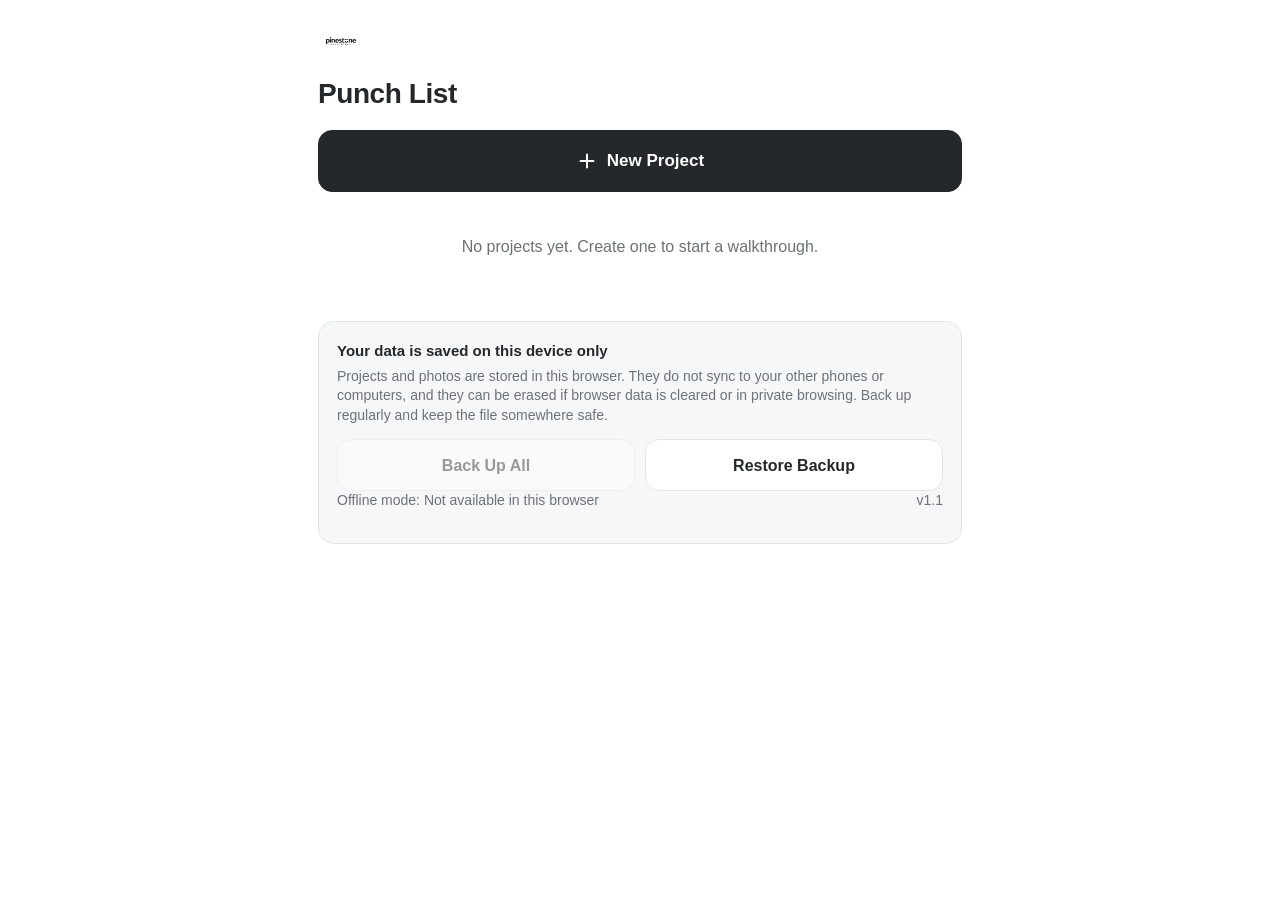
==== punch-list/index.html @ 5cc3ae7f "Add files via upload" ====
<!DOCTYPE html>
<html lang="en">
<head>
<meta charset="utf-8">
<meta name="viewport" content="width=device-width, initial-scale=1, viewport-fit=cover">
<meta name="theme-color" content="#ffffff">
<meta name="apple-mobile-web-app-capable" content="yes">
<meta name="apple-mobile-web-app-title" content="Punch List">
<meta name="apple-mobile-web-app-status-bar-style" content="default">
<meta name="mobile-web-app-capable" content="yes">
<link rel="manifest" href="manifest.webmanifest">
<link rel="apple-touch-icon" href="apple-touch-icon.png">
<link rel="icon" type="image/png" sizes="192x192" href="icon-192.png">
<title>Pinestone Punch List</title>
<style>
:root{--ink:#24282b;--muted:#6c7277;--line:#e3e5e8;--soft:#f6f7f8;--danger:#b3261e;--done:#9aa0a6}
*{box-sizing:border-box;-webkit-tap-highlight-color:transparent}
html,body{margin:0;background:#fff;color:var(--ink)}
body{font:16px/1.4 -apple-system,BlinkMacSystemFont,"Segoe UI",Roboto,Helvetica,Arial,sans-serif;-webkit-font-smoothing:antialiased}
button,input,select,textarea{font-family:inherit;color:inherit}
#app{max-width:680px;margin:0 auto;padding:calc(env(safe-area-inset-top) + 18px) calc(env(safe-area-inset-right) + 18px) calc(env(safe-area-inset-bottom) + 48px) calc(env(safe-area-inset-left) + 18px)}
.brand{font-weight:700;letter-spacing:.24em;font-size:11px;text-transform:uppercase}
.brand span{font-weight:400;color:var(--muted);margin-left:.55em}
h1{font-size:28px;line-height:1.15;margin:6px 0 4px;letter-spacing:-.015em}
.sub{color:var(--muted);margin:0 0 14px;font-size:15px}
.top{margin-bottom:20px}
.btn{appearance:none;-webkit-appearance:none;border:1px solid var(--line);background:#fff;border-radius:14px;min-height:52px;padding:0 16px;font-size:16px;font-weight:600;line-height:1.1;display:flex;align-items:center;justify-content:center;gap:9px;cursor:pointer;width:100%;text-align:center}
.btn:active{background:var(--soft)}
.btn.primary{background:var(--ink);color:#fff;border-color:var(--ink)}
.btn.primary:active{background:#000}
.btn.big{min-height:62px;font-size:17px}
.btn.danger{background:var(--danger);border-color:var(--danger);color:#fff}
.btn.quiet{border:none;color:var(--danger);font-weight:500}
.btn svg{width:22px;height:22px;flex:none}
.btn[disabled]{opacity:.45}
.row2{display:grid;grid-template-columns:1fr 1fr;gap:10px}
.stack{display:grid;gap:10px}
.link{appearance:none;background:none;border:none;font-size:16px;font-weight:500;padding:10px 4px;cursor:pointer;color:var(--ink)}
.bar{display:grid;grid-template-columns:1fr auto 1fr;align-items:center;margin:-6px -4px 6px}
.bar>:last-child{justify-self:end}
.logo-lg{display:block;max-height:46px;max-width:230px;width:auto;height:auto;margin-bottom:14px}
.logo-sm{display:block;max-height:22px;max-width:120px;width:auto;height:auto}
.offline{font-size:13px;color:var(--muted);margin:12px 0 0;display:flex;justify-content:space-between;gap:10px}
.offline b{color:var(--ink);font-weight:600}
.bar .link{display:flex;align-items:center;gap:2px}
.bar svg{width:20px;height:20px}
.plist{list-style:none;margin:18px 0 0;padding:0;border-top:1px solid var(--line)}
.prow{appearance:none;background:none;border:none;border-bottom:1px solid var(--line);width:100%;text-align:left;padding:16px 2px;display:grid;gap:2px;cursor:pointer}
.prow:active{background:var(--soft)}
.pname{font-weight:650;font-size:17px}
.paddr,.pcount{color:var(--muted);font-size:14px}
.empty{color:var(--muted);text-align:center;padding:28px 10px}
.notice{margin-top:34px;padding:18px;border:1px solid var(--line);border-radius:16px;background:var(--soft)}
.notice h3{margin:0 0 6px;font-size:15px}
.notice p{margin:0 0 14px;color:var(--muted);font-size:14px}
.warn{border:1px solid #e8c5c2;background:#fdf3f2;color:#7a1d17;border-radius:12px;padding:12px 14px;font-size:14px;margin-bottom:14px}
.actions{display:grid;gap:10px;margin:16px 0 18px}
.filters{display:grid;grid-template-columns:1fr 1fr 1fr;gap:8px}
.filters select{appearance:none;-webkit-appearance:none;width:100%;min-height:44px;border:1px solid var(--line);border-radius:10px;background:#fff url("data:image/svg+xml,%3Csvg xmlns='http://www.w3.org/2000/svg' width='10' height='6'%3E%3Cpath d='M1 1l4 4 4-4' fill='none' stroke='%236c7277' stroke-width='1.5'/%3E%3C/svg%3E") no-repeat right 10px center;padding:0 24px 0 10px;font-size:14px;text-overflow:ellipsis}
.filters select.on{border-color:var(--ink);font-weight:600}
.summary{color:var(--muted);font-size:13px;margin:12px 2px 6px;display:flex;justify-content:space-between}
.summary button{appearance:none;background:none;border:none;color:var(--ink);font-size:13px;text-decoration:underline;padding:0;cursor:pointer}
.tlist{list-style:none;margin:0;padding:0;border-top:1px solid var(--line)}
.task{display:flex;gap:4px;border-bottom:1px solid var(--line)}
.check{appearance:none;flex:none;width:56px;min-height:64px;background:none;border:none;display:flex;align-items:flex-start;justify-content:center;padding-top:16px;cursor:pointer}
.check i{display:flex;align-items:center;justify-content:center;width:28px;height:28px;border:2px solid #b9bec3;border-radius:8px}
.check svg{width:18px;height:18px;color:#fff}
.task.done .check i{background:var(--ink);border-color:var(--ink)}
.tbody{appearance:none;background:none;border:none;flex:1;min-width:0;text-align:left;padding:16px 6px 16px 0;display:grid;gap:4px;cursor:pointer}
.tdesc{font-size:16px;word-wrap:break-word}
.tdesc b{font-weight:700;margin-right:4px}
.task.done .tdesc{color:var(--done);text-decoration:line-through}
.tmeta{color:var(--muted);font-size:13px}
.tthumbs{display:flex;gap:6px;margin-top:4px;align-items:center}
.tthumbs img{width:52px;height:52px;object-fit:cover;border-radius:8px;background:var(--soft);border:1px solid var(--line)}
.more{font-size:13px;color:var(--muted);padding-left:2px}
/* sheets */
#sheet{position:fixed;inset:0;background:#fff;z-index:20;overflow:auto;-webkit-overflow-scrolling:touch}
.sheet-in{max-width:680px;margin:0 auto;padding:calc(env(safe-area-inset-top) + 6px) calc(env(safe-area-inset-right) + 18px) 130px calc(env(safe-area-inset-left) + 18px)}
.sbar{display:grid;grid-template-columns:1fr auto 1fr;align-items:center;position:sticky;top:0;background:#fff;z-index:2;margin:0 -18px 8px;padding:6px 14px;border-bottom:1px solid var(--line)}
.sbar strong{font-size:16px}
.sfoot{position:fixed;left:0;right:0;bottom:0;background:#fff;border-top:1px solid var(--line);padding:12px calc(env(safe-area-inset-right) + 18px) calc(env(safe-area-inset-bottom) + 12px) calc(env(safe-area-inset-left) + 18px);z-index:3}
.sfoot>div{max-width:644px;margin:0 auto;display:flex;gap:10px}
.sfoot .btn{min-height:56px}
.fld{display:block;margin:16px 0 0}
.fld>span,.lbl{display:block;font-size:13px;font-weight:600;color:var(--muted);margin:0 0 6px;letter-spacing:.01em}
.fld input,.fld textarea,.fld select{width:100%;border:1px solid var(--line);border-radius:12px;padding:13px 14px;font-size:17px;background:#fff;outline:none}
.fld input:focus,.fld textarea:focus,.fld select:focus{border-color:var(--ink)}
.fld textarea{resize:vertical;min-height:92px;line-height:1.35}
.chips{display:flex;flex-wrap:wrap;gap:7px;margin-top:9px}
.chip{appearance:none;border:1px solid var(--line);background:#fff;border-radius:999px;padding:8px 13px;font-size:14px;cursor:pointer}
.chip.on{background:var(--ink);color:#fff;border-color:var(--ink)}
.pgrid{display:grid;grid-template-columns:repeat(auto-fill,minmax(92px,1fr));gap:8px;margin-top:10px}
.ph{position:relative;aspect-ratio:1;border-radius:10px;overflow:hidden;background:var(--soft);border:1px solid var(--line)}
.ph img{width:100%;height:100%;object-fit:cover;display:block}
.ph .x{position:absolute;top:4px;right:4px;width:28px;height:28px;border-radius:50%;border:none;background:rgba(0,0,0,.62);color:#fff;font-size:17px;line-height:28px;padding:0;cursor:pointer}
.ph.busy{display:flex;align-items:center;justify-content:center;font-size:12px;color:var(--muted)}
.statusrow{display:flex;align-items:center;justify-content:space-between;border:1px solid var(--line);border-radius:12px;padding:10px 10px 10px 14px;margin-top:20px}
.statusrow .btn{width:auto;min-height:44px}
.opt{display:flex;align-items:flex-start;gap:12px;border:1px solid var(--line);border-radius:14px;padding:15px;margin-top:10px;cursor:pointer;background:#fff;width:100%;text-align:left;appearance:none}
.opt .dot{flex:none;width:22px;height:22px;border-radius:50%;border:2px solid #b9bec3;margin-top:1px}
.opt.on{border-color:var(--ink)}
.opt.on .dot{border:7px solid var(--ink)}
.opt b{display:block;font-size:16px}
.opt small{color:var(--muted);font-size:13px}
.opt select{margin-top:10px;width:100%;min-height:44px;border:1px solid var(--line);border-radius:10px;padding:0 10px;font-size:15px;background:#fff}
.tog{display:flex;align-items:center;justify-content:space-between;gap:12px;padding:14px 2px;border-bottom:1px solid var(--line);font-size:16px;cursor:pointer}
.tog input{width:24px;height:24px;accent-color:var(--ink);flex:none}
.hint{color:var(--muted);font-size:13px;margin:12px 2px 0}
.ready{border:1px solid var(--line);border-radius:14px;padding:14px;margin-top:16px;background:var(--soft)}
.ready p{margin:0 0 12px;font-size:14px}
/* dialog, toast, viewer, busy */
#dialog,#busy{position:fixed;inset:0;background:rgba(20,22,24,.45);z-index:40;display:flex;align-items:center;justify-content:center;padding:24px}
#dialog[hidden],#busy[hidden],#sheet[hidden],#viewer[hidden],#toast[hidden]{display:none}
.dbox{background:#fff;border-radius:18px;padding:22px;max-width:380px;width:100%}
.dbox p{margin:0 0 18px;font-size:16px}
#busy .dbox{text-align:center;max-width:260px}
#busy .dbox p{margin:0}
#toast{position:fixed;left:50%;transform:translateX(-50%);bottom:calc(env(safe-area-inset-bottom) + 96px);background:var(--ink);color:#fff;padding:11px 18px;border-radius:999px;font-size:14px;z-index:50;max-width:88vw;text-align:center}
#viewer{position:fixed;inset:0;background:#000;z-index:45;display:flex;align-items:center;justify-content:center}
#viewer img{max-width:100%;max-height:100%}
#viewer button{position:absolute;top:calc(env(safe-area-inset-top) + 12px);right:14px;background:rgba(255,255,255,.18);color:#fff;border:none;border-radius:999px;padding:10px 16px;font-size:15px}
.vh{position:absolute!important;width:1px;height:1px;opacity:0;overflow:hidden;left:-9999px}
/* print layout */
#print-root{display:none}
@media print{
  @page{size:letter;margin:.7in .75in .75in .75in;
    @bottom-left{content:"Pinestone Development \00B7  pinestone-development.com";font:7.5pt Helvetica,Arial,sans-serif;color:#808080}
    @bottom-right{content:"Page " counter(page) " of " counter(pages);font:7.5pt Helvetica,Arial,sans-serif;color:#808080}}
  html,body{background:#fff!important;overflow:visible!important;height:auto!important}
  body>*:not(#print-root){display:none!important}
  #print-root{display:block;font:10pt/1.35 Helvetica,Arial,sans-serif;color:#24282b;-webkit-print-color-adjust:exact;print-color-adjust:exact}
  .pr-head{display:flex;justify-content:space-between;align-items:flex-end;border-bottom:1.2pt solid #24282b;padding-bottom:7pt}
  .pr-logo{display:block;max-height:.6in;max-width:3.1in;width:auto;height:auto}
  .pr-brand{font-weight:700;font-size:12.5pt;letter-spacing:2.4pt}
  .pr-brand span{font-weight:400;color:#595959}
  .pr-kind{font-weight:700;font-size:8.5pt;letter-spacing:1.5pt;color:#595959}
  .pr-name{font-size:19pt;font-weight:700;margin:16pt 0 2pt}
  .pr-addr{color:#666;font-size:10pt}
  .pr-info{display:flex;gap:28pt;margin:12pt 0 4pt;padding-bottom:10pt;border-bottom:.6pt solid #d0d0d0}
  .pr-info div{font-size:10pt}
  .pr-info small{display:block;font-size:7pt;font-weight:700;letter-spacing:1pt;color:#808080;margin-bottom:2pt}
  .pr-sub{margin:4pt 0 0;font-size:10pt}
  .pr-sub span{display:inline-block;width:3in;border-bottom:.6pt solid #888;margin-left:6pt}
  .pr-group{margin-top:12pt;background:#f3f3f3;padding:4pt 8pt;font-weight:700;font-size:8.5pt;letter-spacing:1pt;text-transform:uppercase;display:flex;justify-content:space-between;break-after:avoid}
  .pr-group span{font-weight:400;color:#808080;letter-spacing:0;text-transform:none}
  .pr-row{display:grid;grid-template-columns:20pt 30pt 1fr;padding:8pt 0 8pt;border-bottom:.6pt solid #dcdcdc;break-inside:avoid}
  .pr-cb{width:11pt;height:11pt;border:.9pt solid #4d4d4d;margin-top:1.5pt;position:relative}
  .pr-row.done .pr-cb::after{content:"";position:absolute;left:3pt;top:0;width:3.5pt;height:7pt;border:solid #24282b;border-width:0 1.5pt 1.5pt 0;transform:rotate(40deg)}
  .pr-num{font-weight:700}
  .pr-desc{font-size:10.5pt;white-space:pre-wrap}
  .pr-row.done .pr-desc{color:#737373}
  .pr-meta{color:#737373;font-size:8.5pt;margin-top:2pt}
  .pr-notes{grid-column:2/4;display:grid;grid-template-columns:30pt 1fr;margin-top:2pt}
  .pr-notes small{font-size:6.5pt;font-weight:700;letter-spacing:.8pt;color:#999;align-self:end;padding-bottom:2pt}
  .pr-notes div{height:19pt;border-bottom:.5pt solid #cfcfcf}
  .pr-notes div+div{grid-column:2}
  .pr-empty{padding:18pt 0;color:#808080}
  .pr-sign{break-inside:avoid;margin-top:18pt}
  .pr-sign h4{margin:0 0 4pt;font-size:9pt;letter-spacing:1.2pt}
  .pr-sign p{margin:0 0 6pt;font-size:8.5pt;color:#666}
  .pr-sigrow{display:grid;grid-template-columns:2fr 2fr 1fr;gap:16pt;margin-top:22pt}
  .pr-sigrow div{border-top:.7pt solid #4d4d4d;padding-top:3pt;font-size:7.5pt;color:#737373}
  .pr-app{break-before:page}
  .pr-app h2{font-size:14pt;margin:0 0 4pt}
  .pr-app>p{margin:0 0 10pt;font-size:8.5pt;color:#737373}
  .pr-grid{display:grid;grid-template-columns:1fr 1fr;gap:14pt 18pt}
  .pr-cell{break-inside:avoid}
  .pr-cell b{font-size:8.5pt}
  .pr-cell small{display:block;font-size:8pt;color:#737373;white-space:nowrap;overflow:hidden;text-overflow:ellipsis;margin-bottom:3pt}
  .pr-cell div{height:2.2in;border:.6pt solid #d0d0d0;display:flex;align-items:center;justify-content:center;background:#fafafa}
  .pr-cell img{max-width:100%;max-height:100%}
}
</style>
</head>
<body>
<div id="app"></div>
<div id="sheet" hidden></div>
<div id="dialog" hidden></div>
<div id="busy" hidden><div class="dbox"><p id="busy-msg">Working…</p></div></div>
<div id="viewer" hidden></div>
<div id="toast" hidden></div>
<input type="file" id="in-camera" class="vh" accept="image/*" capture="environment">
<input type="file" id="in-library" class="vh" accept="image/*" multiple>
<input type="file" id="in-restore" class="vh" accept=".json,application/json">
<div id="print-root"></div>
<style id="print-dyn"></style>
<script>
'use strict';
/* ---------- basics ---------- */
const $ = (s, r = document) => r.querySelector(s);
const esc = s => String(s ?? '').replace(/[&<>"']/g, c => ({'&':'&amp;','<':'&lt;','>':'&gt;','"':'&quot;',"'":'&#39;'}[c]));
const uid = () => Date.now().toString(36) + Math.random().toString(36).slice(2, 9);
const uniq = a => [...new Set(a.filter(Boolean))];
const sortAlpha = a => a.slice().sort((x, y) => x.localeCompare(y, undefined, {sensitivity: 'base'}));
const fmtDate = d => new Date(d).toLocaleDateString('en-US', {year: 'numeric', month: 'long', day: 'numeric'});
const shortDate = d => new Date(d).toLocaleDateString('en-US', {month: 'numeric', day: 'numeric', year: '2-digit'});
const isoDate = d => { const x = new Date(d); return `${x.getFullYear()}-${String(x.getMonth()+1).padStart(2,'0')}-${String(x.getDate()).padStart(2,'0')}`; };
const slug = s => String(s || 'project').replace(/[^a-z0-9]+/gi, '-').replace(/^-|-$/g, '').slice(0, 40) || 'project';

const TRADES = ['General','Demolition','Framing','Electrical','Plumbing','HVAC','Insulation','Drywall','Painting','Trim / Carpentry','Flooring','Tile','Cabinets / Countertops','Doors / Windows','Roofing','Siding / Exterior','Concrete / Masonry','Landscaping','Appliances','Cleaning'];
const ROOMS = ['Kitchen','Living Room','Dining Room','Primary Bedroom','Primary Bath','Bedroom 2','Bedroom 3','Hall Bath','Half Bath','Laundry','Hallway','Entry / Foyer','Stairs','Basement','Garage','Attic','Exterior','Whole House'];
const QUICK_TRADES = ['General','Electrical','Plumbing','HVAC','Drywall','Painting','Trim / Carpentry','Flooring'];
const QUICK_ROOMS = ['Kitchen','Living Room','Primary Bath','Primary Bedroom','Exterior','Whole House'];

const ICON = {
  plus: '<svg viewBox="0 0 24 24" fill="none" stroke="currentColor" stroke-width="2.2" stroke-linecap="round"><path d="M12 5v14M5 12h14"/></svg>',
  camera: '<svg viewBox="0 0 24 24" fill="none" stroke="currentColor" stroke-width="1.8" stroke-linejoin="round"><path d="M4 8h3l1.6-2.4h6.8L17 8h3v11H4z"/><circle cx="12" cy="13.2" r="3.6"/></svg>',
  image: '<svg viewBox="0 0 24 24" fill="none" stroke="currentColor" stroke-width="1.8" stroke-linejoin="round"><rect x="3.5" y="4.5" width="17" height="15" rx="2"/><circle cx="9" cy="10" r="1.6"/><path d="M4 17l5-5 4 4 2.5-2.5L20 18"/></svg>',
  check: '<svg viewBox="0 0 24 24" fill="none" stroke="currentColor" stroke-width="3" stroke-linecap="round" stroke-linejoin="round"><path d="M5 12.5l4.5 4.5L19 7.5"/></svg>',
  back: '<svg viewBox="0 0 24 24" fill="none" stroke="currentColor" stroke-width="2.2" stroke-linecap="round" stroke-linejoin="round"><path d="M15 5l-7 7 7 7"/></svg>',
  doc: '<svg viewBox="0 0 24 24" fill="none" stroke="currentColor" stroke-width="1.8" stroke-linejoin="round"><path d="M6 3h8l4 4v14H6z"/><path d="M14 3v4h4M9 12h6M9 16h6"/></svg>',
  print: '<svg viewBox="0 0 24 24" fill="none" stroke="currentColor" stroke-width="1.8" stroke-linejoin="round"><path d="M7 9V3h10v6"/><rect x="3" y="9" width="18" height="8" rx="1.5"/><path d="M7 14h10v7H7z"/></svg>',
  share: '<svg viewBox="0 0 24 24" fill="none" stroke="currentColor" stroke-width="1.8" stroke-linecap="round" stroke-linejoin="round"><path d="M12 3v12M7.5 7.5L12 3l4.5 4.5"/><path d="M5 12v8h14v-8"/></svg>',
  down: '<svg viewBox="0 0 24 24" fill="none" stroke="currentColor" stroke-width="1.8" stroke-linecap="round" stroke-linejoin="round"><path d="M12 3v12M7.5 10.5L12 15l4.5-4.5"/><path d="M5 19h14"/></svg>'
};

/* Inside the Claude viewer some browser features are replaced by platform capabilities */
const IN_CLAUDE = !!(window.claude && typeof window.claude.use === 'function');
let downloadsNS = null;
if (IN_CLAUDE) { try { window.claude.use('downloads').then(d => { downloadsNS = d; }).catch(() => {}); } catch (e) {} }

const APP_VERSION = '1.1';
let BOOTED = false;

/* ---------- logo: logo.png placed next to this file; text wordmark if missing ---------- */
const LOGO = {ok: false, img: null, jpeg: null};
const BRAND_TEXT = '<div class="brand">Pinestone<span>Development</span></div>';
function brand(size) { return LOGO.ok ? `<img class="logo-${size}" src="logo.png" alt="Pinestone Development">` : (size === 'lg' ? BRAND_TEXT : '<span></span>'); }
if (!IN_CLAUDE) {
  const li = new Image();
  li.onload = () => { if (li.naturalWidth > 0) { LOGO.ok = true; LOGO.img = li; if (BOOTED) render(); } };
  li.src = 'logo.png';
}
async function logoJpeg() {
  if (!LOGO.ok) return null;
  if (!LOGO.jpeg) {
    const j = await canvasJpeg(LOGO.img, 1400, 0.95);
    LOGO.jpeg = {bytes: new Uint8Array(await j.blob.arrayBuffer()), w: j.w, h: j.h};
  }
  return LOGO.jpeg;
}
function logoBox(maxW, maxH) { const a = LOGO.jpeg.w / LOGO.jpeg.h; let h = Math.min(maxH, maxW / a); return {w: h * a, h}; }

/* ---------- offline support (service worker) ---------- */
const OFFLINE = {state: 'unsupported'};
function offlineLine() {
  const label = {ready: '<b>Ready</b> — works without internet', setup: 'Setting up — keep the app open with internet for a moment',
    unsupported: 'Not available in this browser', off: 'Not available in this preview'}[OFFLINE.state];
  return `<p class="offline"><span>Offline mode: ${label}</span><span>v${APP_VERSION}</span></p>`;
}
function setOffline(s) { OFFLINE.state = s; const el = document.querySelector('.offline'); if (el) el.outerHTML = offlineLine(); }
if (IN_CLAUDE) OFFLINE.state = 'off';
else if ('serviceWorker' in navigator && (location.protocol === 'https:' || location.hostname === 'localhost')) {
  OFFLINE.state = navigator.serviceWorker.controller ? 'ready' : 'setup';
  window.addEventListener('load', () => {
    navigator.serviceWorker.register('sw.js').then(reg => {
      navigator.serviceWorker.ready.then(() => { if (navigator.serviceWorker.controller) setOffline('ready'); });
    }).catch(() => setOffline('unsupported'));
  });
  navigator.serviceWorker.addEventListener('controllerchange', () => setOffline('ready'));
}

/* ---------- storage (IndexedDB, memory fallback) ---------- */
const DB = {
  db: null, mem: null,
  async init() {
    try {
      if (!window.indexedDB) throw new Error('no idb');
      this.db = await new Promise((res, rej) => {
        const r = indexedDB.open('pinestone-punch-list', 1);
        r.onupgradeneeded = () => {
          const d = r.result;
          d.createObjectStore('projects', {keyPath: 'id'});
          d.createObjectStore('tasks', {keyPath: 'id'}).createIndex('projectId', 'projectId');
          const p = d.createObjectStore('photos', {keyPath: 'id'});
          p.createIndex('projectId', 'projectId'); p.createIndex('taskId', 'taskId');
        };
        r.onsuccess = () => res(r.result);
        r.onerror = () => rej(r.error);
        setTimeout(() => rej(new Error('timeout')), 8000);
      });
    } catch (e) {
      this.mem = {projects: new Map(), tasks: new Map(), photos: new Map()};
    }
  },
  tx(store, mode, fn) {
    return new Promise((res, rej) => {
      const t = this.db.transaction(store, mode); const s = t.objectStore(store);
      let out; const r = fn(s); if (r) r.onsuccess = () => { out = r.result; };
      t.oncomplete = () => res(out); t.onerror = () => rej(t.error); t.onabort = () => rej(t.error || new Error('Storage write failed'));
    });
  },
  all(store) { return this.mem ? Promise.resolve([...this.mem[store].values()]) : this.tx(store, 'readonly', s => s.getAll()); },
  get(store, id) { return this.mem ? Promise.resolve(this.mem[store].get(id)) : this.tx(store, 'readonly', s => s.get(id)); },
  put(store, o) { if (this.mem) { this.mem[store].set(o.id, o); return Promise.resolve(); } return this.tx(store, 'readwrite', s => s.put(o)); },
  del(store, id) { if (this.mem) { this.mem[store].delete(id); return Promise.resolve(); } return this.tx(store, 'readwrite', s => s.delete(id)); },
  byIndex(store, idx, v) { return this.mem ? Promise.resolve([...this.mem[store].values()].filter(o => o[idx] === v)) : this.tx(store, 'readonly', s => s.index(idx).getAll(v)); }
};
let persistAsked = false;
function askPersist() { if (persistAsked) return; persistAsked = true; try { navigator.storage && navigator.storage.persist && navigator.storage.persist().catch(() => {}); } catch (e) {} }

/* ---------- state ---------- */
const S = {projects: [], tasks: [], view: 'home', pid: null, filters: {room: '', trade: '', status: ''}, last: {}};
const lsGet = (k, d) => { try { const v = localStorage.getItem(k); return v ? JSON.parse(v) : d; } catch (e) { return d; } };
const lsSet = (k, v) => { try { localStorage.setItem(k, JSON.stringify(v)); } catch (e) {} };
const cur = () => S.projects.find(p => p.id === S.pid);
const projTasks = (pid = S.pid) => S.tasks.filter(t => t.projectId === pid).sort((a, b) => a.num - b.num);

/* ---------- ui helpers ---------- */
let toastTimer;
function toast(msg) { const t = $('#toast'); t.textContent = msg; t.hidden = false; clearTimeout(toastTimer); toastTimer = setTimeout(() => { t.hidden = true; }, 2600); }
function busy(msg) { if (msg) { $('#busy-msg').textContent = msg; $('#busy').hidden = false; } else $('#busy').hidden = true; }
function ask(msg, ok = 'OK', {danger = false, cancel = 'Cancel'} = {}) {
  return new Promise(res => {
    const d = $('#dialog');
    d.innerHTML = `<div class="dbox"><p>${esc(msg)}</p><div class="${cancel ? 'row2' : 'stack'}">${cancel ? `<button class="btn" data-r="0">${esc(cancel)}</button>` : ''}<button class="btn ${danger ? 'danger' : 'primary'}" data-r="1">${esc(ok)}</button></div></div>`;
    d.hidden = false;
    d.onclick = e => { const b = e.target.closest('[data-r]'); if (!b) return; d.hidden = true; d.onclick = null; res(b.dataset.r === '1'); };
  });
}
function openSheet(html) { const s = $('#sheet'); s.innerHTML = html; s.hidden = false; s.scrollTop = 0; document.body.style.overflow = 'hidden'; }
function closeSheet() { const s = $('#sheet'); s.hidden = true; s.innerHTML = ''; document.body.style.overflow = ''; D = null; }

const thumbURL = new Map();
async function fillThumbs(root) {
  for (const img of root.querySelectorAll('img[data-photo]')) {
    const id = img.dataset.photo; let u = thumbURL.get(id);
    if (!u) { const p = await DB.get('photos', id); if (!p) continue; u = URL.createObjectURL(p.thumb || p.blob); thumbURL.set(id, u); }
    img.src = u;
  }
}

/* ---------- render ---------- */
function render() {
  if (S.view === 'project' && cur()) renderProject(); else { S.view = 'home'; renderHome(); }
  lsSet('pp-view', {view: S.view, pid: S.pid});
}

function renderHome() {
  const list = S.projects.slice().sort((a, b) => (b.updatedAt || 0) - (a.updatedAt || 0));
  $('#app').innerHTML = `
    <header class="top">${brand('lg')}<h1>Punch List</h1></header>
    ${DB.mem ? `<div class="warn">This browser is blocking storage on this page, so anything you add will be lost when you close it. Open the app in a regular browser tab to save your work.</div>` : ''}
    <button class="btn primary big" data-act="new-project">${ICON.plus} New Project</button>
    ${list.length ? `<ul class="plist">${list.map(p => {
      const ts = projTasks(p.id); const open = ts.filter(t => t.status !== 'done').length;
      return `<li><button class="prow" data-act="open-project" data-id="${p.id}"><span class="pname">${esc(p.name)}</span>${p.address ? `<span class="paddr">${esc(p.address)}</span>` : ''}<span class="pcount">${open} open · ${ts.length} total</span></button></li>`;
    }).join('')}</ul>` : `<p class="empty">No projects yet. Create one to start a walkthrough.</p>`}
    <section class="notice">
      <h3>Your data is saved on this device only</h3>
      <p>Projects and photos are stored in this browser. They do not sync to your other phones or computers, and they can be erased if browser data is cleared or in private browsing. Back up regularly and keep the file somewhere safe.</p>
      <div class="row2"><button class="btn" data-act="backup-all" ${list.length ? '' : 'disabled'}>Back Up All</button><button class="btn" data-act="restore">Restore Backup</button></div>
      ${offlineLine()}
    </section>`;
}

function renderProject() {
  const p = cur(); const all = projTasks(); const f = S.filters;
  const rooms = sortAlpha(uniq(all.map(t => t.room))), trades = sortAlpha(uniq(all.map(t => t.trade)));
  if (f.room && !rooms.includes(f.room)) f.room = '';
  if (f.trade && !trades.includes(f.trade)) f.trade = '';
  const shown = all.filter(t => (!f.room || t.room === f.room) && (!f.trade || t.trade === f.trade) &&
    (!f.status || (f.status === 'open' ? t.status !== 'done' : t.status === 'done')));
  const open = all.filter(t => t.status !== 'done').length;
  const filtered = f.room || f.trade || f.status;
  const opt = (v, label, sel) => `<option value="${esc(v)}" ${v === sel ? 'selected' : ''}>${esc(label)}</option>`;
  $('#app').innerHTML = `
    <div class="bar"><button class="link" data-act="home">${ICON.back} Projects</button>${brand('sm')}<button class="link" data-act="project-menu">Edit</button></div>
    <h1>${esc(p.name)}</h1>${p.address ? `<p class="sub">${esc(p.address)}</p>` : ''}
    <div class="actions">
      <button class="btn primary big" data-act="add-task">${ICON.plus} Add Item</button>
      <button class="btn big" data-act="export" ${all.length ? '' : 'disabled'}>${ICON.doc} PDF / Print</button>
    </div>
    ${all.length ? `<div class="filters">
      <select data-filter="room" class="${f.room ? 'on' : ''}" aria-label="Room">${opt('', 'All rooms', f.room)}${rooms.map(r => opt(r, r, f.room)).join('')}</select>
      <select data-filter="trade" class="${f.trade ? 'on' : ''}" aria-label="Trade">${opt('', 'All trades', f.trade)}${trades.map(r => opt(r, r, f.trade)).join('')}</select>
      <select data-filter="status" class="${f.status ? 'on' : ''}" aria-label="Status">${opt('', 'All status', f.status)}${opt('open', 'Open', f.status)}${opt('done', 'Complete', f.status)}</select>
    </div>
    <div class="summary"><span>${filtered ? `Showing ${shown.length} of ${all.length}` : `${all.length} item${all.length === 1 ? '' : 's'}`} · ${open} open</span>${filtered ? '<button data-act="clear-filters">Clear filters</button>' : ''}</div>
    <ul class="tlist">${shown.map(taskRow).join('') || '<li class="empty">No items match these filters.</li>'}</ul>`
    : `<p class="empty">No items yet. Tap <b>Add Item</b> as you walk the property.</p>`}`;
  fillThumbs($('#app'));
}
function taskRow(t) {
  const done = t.status === 'done'; const ph = t.photoIds || [];
  return `<li class="task ${done ? 'done' : ''}">
    <button class="check" data-act="toggle" data-id="${t.id}" aria-label="${done ? 'Reopen' : 'Mark complete'} item ${t.num}"><i>${done ? ICON.check : ''}</i></button>
    <button class="tbody" data-act="edit-task" data-id="${t.id}">
      <span class="tdesc"><b>${t.num}.</b>${esc(t.desc || '(photo only)')}</span>
      ${t.room || t.trade ? `<span class="tmeta">${[t.room, t.trade].filter(Boolean).map(esc).join(' · ')}</span>` : ''}
      ${ph.length ? `<span class="tthumbs">${ph.slice(0, 4).map(id => `<img data-photo="${id}" alt="">`).join('')}${ph.length > 4 ? `<span class="more">+${ph.length - 4}</span>` : ''}</span>` : ''}
    </button></li>`;
}

/* ---------- projects ---------- */
function openProjectForm(p) {
  openSheet(`<div class="sheet-in">
    <div class="sbar"><button class="link" style="justify-self:start" data-act="close-sheet">Cancel</button><strong>${p ? 'Edit Project' : 'New Project'}</strong><span></span></div>
    <label class="fld"><span>Project name</span><input id="f-pname" value="${esc(p?.name)}" placeholder="e.g. 224 Capitol Avenue" autocomplete="off"></label>
    <label class="fld"><span>Address (optional)</span><input id="f-paddr" value="${esc(p?.address)}" placeholder="Street, City, TN" autocomplete="off"></label>
    ${p ? `<div class="stack" style="margin-top:28px">
      <button class="btn" data-act="backup-project">Back Up This Project</button>
      <button class="btn quiet" data-act="delete-project">Delete Project</button></div>` : ''}
  </div>
  <div class="sfoot"><div><button class="btn primary" data-act="${p ? 'save-project' : 'create-project'}">${p ? 'Save' : 'Create Project'}</button></div></div>`);
  if (!p) setTimeout(() => $('#f-pname')?.focus(), 60);
}
async function saveProject(isNew) {
  const name = $('#f-pname').value.trim(), address = $('#f-paddr').value.trim();
  if (!name) { toast('Enter a project name'); $('#f-pname').focus(); return; }
  const now = Date.now(); let p;
  if (isNew) { p = {id: uid(), name, address, nextNum: 1, createdAt: now, updatedAt: now}; S.projects.push(p); }
  else { p = cur(); Object.assign(p, {name, address, updatedAt: now}); }
  try { await DB.put('projects', p); } catch (e) { return toast('Could not save: ' + e.message); }
  askPersist();
  closeSheet(); S.pid = p.id; S.view = 'project'; S.filters = {room: '', trade: '', status: ''}; render();
}
async function deleteProject() {
  const p = cur();
  const n = projTasks().length;
  if (!await ask(`Delete "${p.name}" and its ${n} item${n === 1 ? '' : 's'} and photos from this device? This cannot be undone.`, 'Delete', {danger: true})) return;
  busy('Deleting…');
  for (const ph of await DB.byIndex('photos', 'projectId', p.id)) await DB.del('photos', ph.id);
  for (const t of projTasks()) await DB.del('tasks', t.id);
  await DB.del('projects', p.id);
  S.tasks = S.tasks.filter(t => t.projectId !== p.id); S.projects = S.projects.filter(x => x.id !== p.id);
  busy(); closeSheet(); S.view = 'home'; S.pid = null; render(); toast('Project deleted');
}
async function touchProject() { const p = cur(); if (p) { p.updatedAt = Date.now(); await DB.put('projects', p); } }

/* ---------- tasks ---------- */
let D = null; // draft being edited in the item sheet
function openTask(id) {
  const t = id ? S.tasks.find(x => x.id === id) : null;
  D = {id: t?.id || null, num: t?.num, desc: t?.desc || '', room: t ? t.room || '' : (S.last.room || ''), trade: t ? t.trade || '' : (S.last.trade || ''),
       status: t?.status || 'open', photoIds: [...(t?.photoIds || [])], added: [], removed: [], pending: 0};
  renderTaskSheet(!id);
}
function chipList(values, current) { return values.map(v => `<button type="button" class="chip ${v === current ? 'on' : ''}" data-act="chip" data-v="${esc(v)}">${esc(v)}</button>`).join(''); }
function renderTaskSheet(focus) {
  const all = projTasks();
  const recent = key => uniq(all.slice().sort((a, b) => (b.updatedAt || 0) - (a.updatedAt || 0)).map(t => t[key]));
  let roomChips = recent('room').slice(0, 8); if (roomChips.length < 4) roomChips = uniq([...roomChips, ...QUICK_ROOMS]).slice(0, 8);
  let tradeChips = recent('trade').slice(0, 8); if (tradeChips.length < 4) tradeChips = uniq([...tradeChips, ...QUICK_TRADES]).slice(0, 8);
  openSheet(`<div class="sheet-in">
    <div class="sbar"><button class="link" style="justify-self:start" data-act="close-sheet">Cancel</button><strong>${D.id ? 'Item ' + D.num : 'New Item'}</strong><span></span></div>
    <label class="fld"><span>What needs to be done?</span><textarea id="f-desc" rows="3" placeholder="e.g. Replace cracked outlet cover left of sink">${esc(D.desc)}</textarea></label>
    <div class="fld"><span class="lbl">Photos</span>
      <div class="row2"><button class="btn big" data-act="camera">${ICON.camera} Take Photo</button><button class="btn big" data-act="library">${ICON.image} Library</button></div>
      <div class="pgrid" id="pgrid"></div></div>
    <label class="fld"><span>Room / location</span><input id="f-room" list="dl-rooms" value="${esc(D.room)}" placeholder="Kitchen" autocomplete="off" autocapitalize="words"></label>
    <div class="chips" data-for="f-room">${chipList(roomChips, D.room)}</div>
    <label class="fld"><span>Trade</span><input id="f-trade" list="dl-trades" value="${esc(D.trade)}" placeholder="Electrical" autocomplete="off" autocapitalize="words"></label>
    <div class="chips" data-for="f-trade">${chipList(tradeChips, D.trade)}</div>
    ${D.id ? `<div class="statusrow"><span>Status: <b>${D.status === 'done' ? 'Complete' : 'Open'}</b></span><button class="btn" data-act="draft-status">${D.status === 'done' ? 'Reopen' : 'Mark Complete'}</button></div>
      <button class="btn quiet" style="margin-top:18px" data-act="delete-task">Delete Item</button>` : ''}
    <datalist id="dl-rooms">${uniq([...recent('room'), ...ROOMS]).map(r => `<option value="${esc(r)}">`).join('')}</datalist>
    <datalist id="dl-trades">${uniq([...recent('trade'), ...TRADES]).map(r => `<option value="${esc(r)}">`).join('')}</datalist>
  </div>
  <div class="sfoot"><div>${D.id ? '' : '<button class="btn" data-act="save-next">Save + Next</button>'}<button class="btn primary" data-act="save-task">Save</button></div></div>`);
  renderPgrid();
  if (focus) setTimeout(() => $('#f-desc')?.focus(), 60);
}
function renderPgrid() {
  const g = $('#pgrid'); if (!g || !D) return;
  const ids = [...D.photoIds.filter(i => !D.removed.includes(i)), ...D.added.map(a => a.id)];
  g.innerHTML = ids.map(id => `<div class="ph"><img data-photo="${id}" data-act="view-photo" data-id="${id}" alt=""><button class="x" data-act="rm-photo" data-id="${id}" aria-label="Remove photo">×</button></div>`).join('')
    + Array.from({length: D.pending}, () => '<div class="ph busy">Saving…</div>').join('');
  fillThumbs(g);
}
function syncDraft() {
  if (!D) return;
  const d = $('#f-desc'), r = $('#f-room'), t = $('#f-trade');
  if (d) D.desc = d.value; if (r) D.room = r.value; if (t) D.trade = t.value;
}
async function saveTask(next) {
  syncDraft();
  if (D.pending) return toast('Still processing photos…');
  const photoCount = D.photoIds.filter(i => !D.removed.includes(i)).length + D.added.length;
  if (!D.desc.trim() && !photoCount) { toast('Add a description or a photo'); $('#f-desc')?.focus(); return; }
  const p = cur(); const now = Date.now(); let t;
  try {
    if (D.id) t = S.tasks.find(x => x.id === D.id);
    else { t = {id: uid(), projectId: p.id, num: p.nextNum || 1, createdAt: now, status: 'open', photoIds: []}; }
    for (const a of D.added) await DB.put('photos', {id: a.id, taskId: t.id, projectId: p.id, blob: a.blob, thumb: a.thumb, w: a.w, h: a.h, createdAt: now});
    for (const id of D.removed) { await DB.del('photos', id); const u = thumbURL.get(id); if (u) { URL.revokeObjectURL(u); thumbURL.delete(id); } }
    Object.assign(t, {desc: D.desc.trim(), room: D.room.trim(), trade: D.trade.trim(), status: D.status,
      completedAt: D.status === 'done' ? (t.completedAt || now) : null,
      photoIds: [...D.photoIds.filter(i => !D.removed.includes(i)), ...D.added.map(a => a.id)], updatedAt: now});
    await DB.put('tasks', t);
    if (!D.id) { S.tasks.push(t); p.nextNum = (p.nextNum || 1) + 1; }
    p.updatedAt = now; await DB.put('projects', p);
  } catch (e) { return toast('Could not save: ' + (e.message || e)); }
  askPersist();
  S.last = {room: t.room, trade: t.trade}; lsSet('pp-last', S.last);
  render();
  if (next) { D = {id: null, desc: '', room: t.room, trade: t.trade, status: 'open', photoIds: [], added: [], removed: [], pending: 0}; renderTaskSheet(true); toast(`Item ${t.num} saved`); }
  else { const wasEdit = !!D.id; closeSheet(); toast(wasEdit ? `Item ${t.num} updated` : `Item ${t.num} added`); }
}
async function toggleTask(id) {
  const t = S.tasks.find(x => x.id === id); if (!t) return;
  t.status = t.status === 'done' ? 'open' : 'done'; t.completedAt = t.status === 'done' ? Date.now() : null; t.updatedAt = Date.now();
  try { await DB.put('tasks', t); await touchProject(); } catch (e) { toast('Could not save: ' + e.message); }
  render(); toast(t.status === 'done' ? `Item ${t.num} complete` : `Item ${t.num} reopened`);
}
async function deleteTask() {
  const t = S.tasks.find(x => x.id === D.id);
  if (!await ask(`Delete item ${t.num}${t.photoIds.length ? ' and its photos' : ''}?`, 'Delete', {danger: true})) return;
  for (const id of t.photoIds) await DB.del('photos', id);
  await DB.del('tasks', t.id); S.tasks = S.tasks.filter(x => x.id !== t.id); await touchProject();
  closeSheet(); render(); toast(`Item ${t.num} deleted`);
}

/* ---------- photos ---------- */
function loadImage(blob) {
  return new Promise((res, rej) => {
    const u = URL.createObjectURL(blob); const img = new Image();
    img.onload = () => { URL.revokeObjectURL(u); res(img); };
    img.onerror = () => { URL.revokeObjectURL(u); rej(new Error('This image format could not be read')); };
    img.src = u;
  });
}
function canvasJpeg(img, max, q) {
  const w0 = img.naturalWidth || img.width, h0 = img.naturalHeight || img.height;
  const k = Math.min(1, max / Math.max(w0, h0)); const w = Math.max(1, Math.round(w0 * k)), h = Math.max(1, Math.round(h0 * k));
  const c = document.createElement('canvas'); c.width = w; c.height = h;
  const x = c.getContext('2d'); x.fillStyle = '#fff'; x.fillRect(0, 0, w, h); x.drawImage(img, 0, 0, w, h);
  return new Promise((res, rej) => c.toBlob(b => b ? res({blob: b, w, h}) : rej(new Error('Image encode failed')), 'image/jpeg', q));
}
async function processPhoto(file) {
  const img = await loadImage(file);
  const full = await canvasJpeg(img, 1600, 0.82);
  const th = await canvasJpeg(img, 320, 0.72);
  return {id: uid(), blob: full.blob, thumb: th.blob, w: full.w, h: full.h};
}
async function addFiles(files) {
  if (!D || !files.length) return;
  syncDraft(); D.pending += files.length; renderPgrid();
  for (const f of files) {
    try { const ph = await processPhoto(f); if (!D) return; D.added.push(ph); thumbURL.set(ph.id, URL.createObjectURL(ph.thumb)); }
    catch (e) { toast(e.message || 'Could not add photo'); }
    if (!D) return; D.pending--; renderPgrid();
  }
}
async function viewPhoto(id) {
  let blob = D?.added.find(a => a.id === id)?.blob;
  if (!blob) { const p = await DB.get('photos', id); blob = p?.blob; }
  if (!blob) return;
  const u = URL.createObjectURL(blob); const v = $('#viewer');
  v.innerHTML = `<img src="${u}" alt=""><button data-act="close-viewer">Close</button>`; v.hidden = false; v.dataset.url = u;
}

/* ---------- report model (shared by PDF and print) ---------- */
function buildReport(p, opt) {
  let tasks = projTasks(p.id);
  let label = 'Full Project Punch List';
  if (opt.type === 'trade') { tasks = tasks.filter(t => (t.trade || 'Unassigned') === opt.trade); label = `${opt.trade} Punch List`; if (opt.openOnly) tasks = tasks.filter(t => t.status !== 'done'); }
  if (opt.type === 'open') { tasks = tasks.filter(t => t.status !== 'done'); label = 'Outstanding Items'; }
  const key = t => (t.room || '').trim();
  tasks.sort((a, b) => { const ra = key(a), rb = key(b); if (!ra !== !rb) return ra ? -1 : 1; return ra.localeCompare(rb, undefined, {sensitivity: 'base'}) || a.num - b.num; });
  const groups = []; for (const t of tasks) { const r = key(t) || 'No Room Listed'; let g = groups[groups.length - 1]; if (!g || g.room !== r) groups.push(g = {room: r, items: []}); g.items.push(t); }
  return {p, opt, label, tasks, groups, date: Date.now(), open: tasks.filter(t => t.status !== 'done').length,
          photoTasks: tasks.filter(t => (t.photoIds || []).length), showTrade: opt.type !== 'trade'};
}
function metaFor(R, t) {
  const m = [];
  if (R.showTrade && t.trade) m.push(t.trade);
  if (t.status === 'done') m.push('Completed ' + shortDate(t.completedAt || t.updatedAt));
  const n = (t.photoIds || []).length; if (n && R.opt.photos) m.push(`${n} photo${n > 1 ? 's' : ''} in appendix`);
  return m.join('  ·  ');
}

/* ---------- PDF writer (no libraries) ---------- */
const PW = 612, PH = 792, ML = 54, MR = 54, MT = 50, MB = 62, CW = PW - ML - MR;
const HV = [278,278,355,556,556,889,667,191,333,333,389,584,278,333,278,278,556,556,556,556,556,556,556,556,556,556,278,278,584,584,584,556,1015,667,667,722,722,667,611,778,722,278,500,667,556,833,722,778,667,778,722,667,611,722,667,944,667,667,611,278,278,278,469,556,333,556,556,500,556,556,278,556,556,222,222,500,222,833,556,556,556,556,333,500,278,556,500,722,500,500,500,334,260,334,584];
const HVB = [278,333,474,556,556,889,722,238,333,333,389,584,278,333,278,278,556,556,556,556,556,556,556,556,556,556,333,333,584,584,584,611,975,722,722,722,722,667,611,778,722,278,556,722,611,833,722,778,667,778,722,667,611,722,667,944,667,667,611,333,278,333,584,556,333,556,611,556,611,556,333,611,611,278,278,556,278,889,611,611,611,611,389,556,333,611,556,778,556,556,500,389,280,389,584];
const WIN = {0x2018:0x91,0x2019:0x92,0x201C:0x93,0x201D:0x94,0x2022:0x95,0x2013:0x96,0x2014:0x97,0x2026:0x85,0x20AC:0x80,0x2122:0x99,0x00B7:0xB7};
function enc(s) { let o = ''; for (const ch of String(s)) { let c = ch.codePointAt(0); if (c === 9) c = 32; if (c < 32) continue; if (c > 126 && c < 160) c = 63; else if (c > 255) c = WIN[c] || 63; o += String.fromCharCode(c); } return o; }
function cw(c, b) { if (c >= 32 && c <= 126) return (b ? HVB : HV)[c - 32]; if (c === 0x95 || c === 0xB7) return 350; if (c === 0x96) return 556; if (c === 0x97 || c === 0x85) return 1000; if (c === 0x91 || c === 0x92) return b ? 278 : 222; if (c === 0x93 || c === 0x94) return b ? 500 : 333; return 556; }
function tw(s, size, b, cs = 0) { const e = enc(s); let w = 0; for (let i = 0; i < e.length; i++) w += cw(e.charCodeAt(i), b); return w * size / 1000 + cs * e.length; }
function pstr(e) { let o = ''; for (let i = 0; i < e.length; i++) { const c = e.charCodeAt(i); if (c === 40 || c === 41 || c === 92) o += '\\' + e[i]; else if (c > 126) o += '\\' + c.toString(8).padStart(3, '0'); else o += e[i]; } return '(' + o + ')'; }
const nn = v => String(Math.round(v * 100) / 100);
function wrap(s, size, b, maxW) {
  const lines = [];
  for (const para of String(s || '').split(/\r?\n/)) {
    let line = '';
    for (let w of para.split(/\s+/).filter(Boolean)) {
      const test = line ? line + ' ' + w : w;
      if (tw(test, size, b) <= maxW) { line = test; continue; }
      if (line) lines.push(line);
      while (tw(w, size, b) > maxW) { let k = w.length; while (k > 1 && tw(w.slice(0, k), size, b) > maxW) k--; lines.push(w.slice(0, k)); w = w.slice(k); }
      line = w;
    }
    lines.push(line);
  }
  while (lines.length > 1 && !lines[lines.length - 1]) lines.pop();
  return lines.length ? lines : [''];
}
function fit(s, size, b, maxW) { s = String(s || ''); if (tw(s, size, b) <= maxW) return s; while (s.length && tw(s + '…', size, b) > maxW) s = s.slice(0, -1); return s.trimEnd() + '…'; }
class Pg {
  constructor() { this.o = []; this.imgs = []; }
  t(x, y, s, size, {b = false, g = 0.15, cs = 0} = {}) { this.o.push(`BT /${b ? 'F2' : 'F1'} ${nn(size)} Tf ${cs ? nn(cs) + ' Tc ' : ''}${nn(g)} g 1 0 0 1 ${nn(x)} ${nn(PH - y)} Tm ${pstr(enc(s))} Tj${cs ? ' 0 Tc' : ''} ET`); }
  tr(xr, y, s, size, o = {}) { this.t(xr - tw(s, size, o.b, o.cs || 0), y, s, size, o); }
  ln(x1, y1, x2, y2, w = 0.5, g = 0.8) { this.o.push(`${nn(g)} G ${nn(w)} w ${nn(x1)} ${nn(PH - y1)} m ${nn(x2)} ${nn(PH - y2)} l S`); }
  rect(x, y, w, h, {fill = null, stroke = null, lw = 0.75} = {}) {
    let s = ''; if (fill != null) s += `${nn(fill)} g `; if (stroke != null) s += `${nn(stroke)} G ${nn(lw)} w `;
    this.o.push(s + `${nn(x)} ${nn(PH - y - h)} ${nn(w)} ${nn(h)} re ` + (fill != null && stroke != null ? 'B' : fill != null ? 'f' : 'S'));
  }
  check(x, y, s) { this.o.push(`0.15 G 1.4 w 1 J 1 j ${nn(x + s * .2)} ${nn(PH - y - s * .52)} m ${nn(x + s * .42)} ${nn(PH - y - s * .76)} l ${nn(x + s * .82)} ${nn(PH - y - s * .24)} l S 0 J 0 j`); }
  img(name, x, y, w, h) { this.o.push(`q ${nn(w)} 0 0 ${nn(h)} ${nn(x)} ${nn(PH - y - h)} cm /${name} Do Q`); this.imgs.push(name); }
}
const latin1 = s => { const a = new Uint8Array(s.length); for (let i = 0; i < s.length; i++) a[i] = s.charCodeAt(i) & 255; return a; };
function writePdf(pages, images, title) {
  const chunks = []; let len = 0; const offs = [];
  const push = d => { const b = typeof d === 'string' ? latin1(d) : d; chunks.push(b); len += b.length; };
  push('%PDF-1.4\n%\xE2\xE3\xCF\xD3\n');
  let num = 6; const imgNum = {}; for (const name of images.keys()) imgNum[name] = num++;
  const pageNums = pages.map(() => { const n = num; num += 2; return n; });
  const obj = (i, body) => { offs[i] = len; push(`${i} 0 obj\n`); if (typeof body === 'string') push(body); else body(); push('\nendobj\n'); };
  obj(1, '<< /Type /Catalog /Pages 2 0 R >>');
  obj(2, `<< /Type /Pages /Kids [${pageNums.map(n => n + ' 0 R').join(' ')}] /Count ${pages.length} >>`);
  obj(3, '<< /Type /Font /Subtype /Type1 /BaseFont /Helvetica /Encoding /WinAnsiEncoding >>');
  obj(4, '<< /Type /Font /Subtype /Type1 /BaseFont /Helvetica-Bold /Encoding /WinAnsiEncoding >>');
  obj(5, `<< /Title ${pstr(enc(title))} /Author (Pinestone Development) /Producer (Pinestone Punch List) >>`);
  for (const [name, im] of images) obj(imgNum[name], () => {
    push(`<< /Type /XObject /Subtype /Image /Width ${im.w} /Height ${im.h} /ColorSpace /DeviceRGB /BitsPerComponent 8 /Filter /DCTDecode /Length ${im.bytes.length} >>\nstream\n`);
    push(im.bytes); push('\nendstream');
  });
  pages.forEach((pg, i) => {
    const n = pageNums[i]; const names = uniq(pg.imgs);
    const xo = names.length ? `/XObject << ${names.map(nm => `/${nm} ${imgNum[nm]} 0 R`).join(' ')} >>` : '';
    obj(n, `<< /Type /Page /Parent 2 0 R /MediaBox [0 0 ${PW} ${PH}] /Resources << /Font << /F1 3 0 R /F2 4 0 R >> ${xo} >> /Contents ${n + 1} 0 R >>`);
    const c = latin1(pg.o.join('\n'));
    obj(n + 1, () => { push(`<< /Length ${c.length} >>\nstream\n`); push(c); push('\nendstream'); });
  });
  const xref = len;
  push(`xref\n0 ${num}\n0000000000 65535 f \n`);
  for (let i = 1; i < num; i++) push(String(offs[i]).padStart(10, '0') + ' 00000 n \n');
  push(`trailer\n<< /Size ${num} /Root 1 0 R /Info 5 0 R >>\nstartxref\n${xref}\n%%EOF\n`);
  return new Blob(chunks, {type: 'application/pdf'});
}

const SIGN_TEXT = 'By signing below, the parties confirm that the items on this punch list have been completed to the satisfaction of Pinestone Development.';
async function makePdf(R) {
  const p = R.p; const pages = []; let pg, y;
  let logo = null; try { logo = await logoJpeg(); } catch (e) { logo = null; }
  const bottom = PH - MB;
  const DX = ML + 50, DW = PW - MR - DX;
  const firstHeader = () => {
    let ruleY = MT + 20;
    if (logo) {
      const b = logoBox(230, LOGO.jpeg.w / LOGO.jpeg.h >= 3 ? 34 : 46);
      pg.img('Logo', ML, MT - 8, b.w, b.h); ruleY = MT - 8 + b.h + 9;
    } else {
      pg.t(ML, MT + 11, 'PINESTONE', 12.5, {b: true, cs: 2.4});
      pg.t(ML + tw('PINESTONE', 12.5, true, 2.4) + 5, MT + 11, 'DEVELOPMENT', 12.5, {cs: 2.4, g: 0.35});
    }
    pg.tr(PW - MR, ruleY - 9.5, 'PUNCH LIST', 8.5, {b: true, cs: 1.5, g: 0.35});
    pg.ln(ML, ruleY, PW - MR, ruleY, 1.2, 0.15);
    y = ruleY + 30;
    for (const l of wrap(p.name, 19, true, CW).slice(0, 2)) { pg.t(ML, y, l, 19, {b: true}); y += 22; }
    if (p.address) { pg.t(ML, y - 4, fit(p.address, 10, false, CW), 10, {g: 0.4}); y += 12; }
    y += 10;
    const cols = [['LIST', R.label], ['DATE', fmtDate(R.date)], ['ITEMS', `${R.tasks.length} total · ${R.open} open`]];
    const colW = [CW * 0.42, CW * 0.31, CW * 0.27]; let x = ML;
    cols.forEach(([k, v], i) => { pg.t(x, y, k, 6.8, {b: true, cs: 1, g: 0.5}); pg.t(x, y + 13, fit(v, 10, false, colW[i] - 10), 10); x += colW[i]; });
    y += 22;
    if (R.opt.type === 'trade') { y += 14; pg.t(ML, y, 'Subcontractor:', 10); pg.ln(ML + 72, y + 2, ML + 330, y + 2, 0.6, 0.55); y += 4; }
    y += 10; pg.ln(ML, y, PW - MR, y, 0.6, 0.8); y += 8;
  };
  const runHeader = () => {
    if (logo) { const b = logoBox(110, 13); pg.img('Logo', ML, MT + 7 - b.h, b.w, b.h); }
    else pg.t(ML, MT + 4, 'PINESTONE DEVELOPMENT', 7.5, {b: true, cs: 1.5});
    pg.tr(PW - MR, MT + 4, fit(`${p.name}  —  ${R.label}`, 8, false, CW - 160), 8, {g: 0.4});
    pg.ln(ML, MT + 11, PW - MR, MT + 11, 0.6, 0.75);
    y = MT + 22;
  };
  const newPage = first => { pg = new Pg(); pages.push(pg); first ? firstHeader() : runHeader(); };
  const rowLayout = t => { const lines = wrap(t.desc || '(photo only — see appendix)', 10.5, false, DW); const meta = metaFor(R, t); return {lines, meta, h: 19 + (lines.length - 1) * 14 + (meta ? 13 : 2) + 40 + 10}; };
  const groupHeader = (g, cont) => {
    pg.rect(ML, y + 6, CW, 19, {fill: 0.95});
    pg.t(ML + 8, y + 19, (g.room + (cont ? ' (continued)' : '')).toUpperCase(), 8, {b: true, cs: 1, g: 0.25});
    pg.tr(PW - MR - 8, y + 19, `${g.items.length} item${g.items.length > 1 ? 's' : ''}`, 8, {g: 0.5});
    y += 25;
  };
  const row = (t, L) => {
    const top = y, done = t.status === 'done';
    pg.rect(ML + 2, top + 10, 11, 11, {stroke: 0.3, lw: 0.9}); if (done) pg.check(ML + 2, top + 10, 11);
    pg.t(ML + 20, top + 19, t.num + '.', 10.5, {b: true});
    L.lines.forEach((l, i) => pg.t(DX, top + 19 + i * 14, l, 10.5, {g: done ? 0.45 : 0.15}));
    let yy = top + 19 + (L.lines.length - 1) * 14;
    if (L.meta) { yy += 13; pg.t(DX, yy, L.meta, 8.3, {g: 0.45}); } else yy += 2;
    pg.t(ML + 20, yy + 19, 'NOTES', 6.3, {b: true, cs: 0.8, g: 0.6});
    pg.ln(DX, yy + 20, PW - MR, yy + 20, 0.5, 0.82); pg.ln(DX, yy + 40, PW - MR, yy + 40, 0.5, 0.82);
    y = top + L.h; pg.ln(ML, y, PW - MR, y, 0.6, 0.86);
  };

  newPage(true);
  if (!R.tasks.length) { pg.t(ML, y + 24, 'No items on this list.', 11, {g: 0.45}); y += 40; }
  for (const g of R.groups) {
    let first = true;
    for (const t of g.items) {
      const L = rowLayout(t);
      if (first) { if (y + 25 + L.h > bottom) newPage(false); groupHeader(g, false); first = false; }
      else if (y + L.h > bottom) { newPage(false); groupHeader(g, true); }
      row(t, L);
    }
  }
  if (R.opt.sign) {
    const st = wrap(SIGN_TEXT, 8.5, false, CW);
    const h = 30 + st.length * 11 + 2 * 46;
    if (y + h > bottom) newPage(false);
    y += 28; pg.t(ML, y, 'COMPLETION SIGN-OFF', 8.5, {b: true, cs: 1.2}); y += 14;
    st.forEach(l => { pg.t(ML, y, l, 8.5, {g: 0.4}); y += 11; });
    for (const who of ['Subcontractor name / company', 'Pinestone Development representative']) {
      y += 34; const c1 = CW * 0.42, c2 = CW * 0.38;
      pg.ln(ML, y, ML + c1 - 14, y, 0.7, 0.3); pg.ln(ML + c1, y, ML + c1 + c2 - 14, y, 0.7, 0.3); pg.ln(ML + c1 + c2, y, PW - MR, y, 0.7, 0.3);
      pg.t(ML, y + 10, who, 7.3, {g: 0.45}); pg.t(ML + c1, y + 10, 'Signature', 7.3, {g: 0.45}); pg.t(ML + c1 + c2, y + 10, 'Date', 7.3, {g: 0.45});
      y += 12;
    }
  }
  const images = new Map();
  if (logo) images.set('Logo', logo);
  if (R.opt.photos && R.photoTasks.length) {
    newPage(false);
    pg.t(ML, y + 14, 'Photo Appendix', 15, {b: true});
    pg.t(ML, y + 29, 'Photos are labeled with the matching item number from the punch list.', 8.5, {g: 0.45});
    y += 44;
    const gap = 18, cw2 = (CW - gap) / 2, boxH = 168, cellH = 26 + boxH + 16;
    let col = 0, k = 0, total = R.photoTasks.reduce((s, t) => s + t.photoIds.length, 0), doneN = 0;
    for (const t of R.photoTasks) {
      for (let i = 0; i < t.photoIds.length; i++) {
        busy(`Adding photos… ${++doneN} of ${total}`);
        const rec = await DB.get('photos', t.photoIds[i]); if (!rec) continue;
        if (col === 0 && y + cellH > bottom) newPage(false);
        const x = ML + col * (cw2 + gap);
        const cap = `${t.num}.  ${t.room || ''}${t.room && t.trade ? '  ·  ' : ''}${t.trade || ''}` + (t.photoIds.length > 1 ? `   (${i + 1} of ${t.photoIds.length})` : '');
        pg.t(x, y + 9, fit(cap, 8.5, true, cw2), 8.5, {b: true});
        pg.t(x, y + 20, fit(t.desc || '', 8, false, cw2), 8, {g: 0.45});
        const bx = y + 26;
        pg.rect(x, bx, cw2, boxH, {fill: 0.975, stroke: 0.82, lw: 0.6});
        try {
          const img = await loadImage(rec.blob); const j = await canvasJpeg(img, 1100, 0.78);
          const name = 'Im' + (++k); images.set(name, {bytes: new Uint8Array(await j.blob.arrayBuffer()), w: j.w, h: j.h});
          const s = Math.min((cw2 - 8) / j.w, (boxH - 8) / j.h); const iw = j.w * s, ih = j.h * s;
          pg.img(name, x + (cw2 - iw) / 2, bx + (boxH - ih) / 2, iw, ih);
        } catch (e) { pg.t(x + 10, bx + 20, 'Photo could not be read', 8, {g: 0.5}); }
        if (col === 1) { col = 0; y += cellH; } else col = 1;
      }
    }
  }
  pages.forEach((p2, i) => {
    p2.ln(ML, PH - 46, PW - MR, PH - 46, 0.5, 0.85);
    p2.t(ML, PH - 34, 'Pinestone Development  ·  pinestone-development.com', 7.5, {g: 0.5});
    p2.tr(PW - MR, PH - 34, `Page ${i + 1} of ${pages.length}`, 7.5, {g: 0.5});
  });
  return {blob: writePdf(pages, images, `${p.name} — ${R.label}`), pages: pages.length};
}

/* ---------- print layout (HTML) ---------- */
async function buildPrint(R) {
  const p = R.p; const urls = [];
  let html = `<div class="pr-head">${LOGO.ok ? '<img class="pr-logo" src="logo.png" alt="Pinestone Development">' : '<div class="pr-brand">PINESTONE <span>DEVELOPMENT</span></div>'}<div class="pr-kind">PUNCH LIST</div></div>
    <div class="pr-name">${esc(p.name)}</div>${p.address ? `<div class="pr-addr">${esc(p.address)}</div>` : ''}
    <div class="pr-info"><div><small>LIST</small>${esc(R.label)}</div><div><small>DATE</small>${fmtDate(R.date)}</div><div><small>ITEMS</small>${R.tasks.length} total · ${R.open} open</div></div>
    ${R.opt.type === 'trade' ? '<div class="pr-sub">Subcontractor:<span></span></div>' : ''}`;
  if (!R.tasks.length) html += '<div class="pr-empty">No items on this list.</div>';
  for (const g of R.groups) {
    html += `<div class="pr-group">${esc(g.room)}<span>${g.items.length} item${g.items.length > 1 ? 's' : ''}</span></div>`;
    for (const t of g.items) {
      const meta = metaFor(R, t);
      html += `<div class="pr-row ${t.status === 'done' ? 'done' : ''}"><div class="pr-cb"></div><div class="pr-num">${t.num}.</div>
        <div><div class="pr-desc">${esc(t.desc || '(photo only — see appendix)')}</div>${meta ? `<div class="pr-meta">${esc(meta)}</div>` : ''}</div>
        <div class="pr-notes"><small>NOTES</small><div></div><div></div></div></div>`;
    }
  }
  if (R.opt.sign) html += `<div class="pr-sign"><h4>COMPLETION SIGN-OFF</h4><p>${esc(SIGN_TEXT)}</p>
    <div class="pr-sigrow"><div>Subcontractor name / company</div><div>Signature</div><div>Date</div></div>
    <div class="pr-sigrow"><div>Pinestone Development representative</div><div>Signature</div><div>Date</div></div></div>`;
  if (R.opt.photos && R.photoTasks.length) {
    html += `<div class="pr-app"><h2>Photo Appendix</h2><p>Photos are labeled with the matching item number from the punch list.</p><div class="pr-grid">`;
    for (const t of R.photoTasks) for (let i = 0; i < t.photoIds.length; i++) {
      const rec = await DB.get('photos', t.photoIds[i]); if (!rec) continue;
      const u = URL.createObjectURL(rec.blob); urls.push(u);
      html += `<div class="pr-cell"><b>${t.num}. ${esc([t.room, t.trade].filter(Boolean).join(' · '))}${t.photoIds.length > 1 ? ` (${i + 1} of ${t.photoIds.length})` : ''}</b><small>${esc(t.desc)}</small><div><img src="${u}" alt=""></div></div>`;
    }
    html += '</div></div>';
  }
  const root = $('#print-root'); root.innerHTML = html;
  const runTitle = `${p.name} — ${R.label}`.replace(/["\\]/g, '');
  $('#print-dyn').textContent = `@media print{@page{@top-right{content:"${runTitle}";font:8pt Helvetica,Arial,sans-serif;color:#666}}@page:first{@top-right{content:none}}}`;
  await Promise.all([...root.querySelectorAll('img')].map(i => i.decode ? i.decode().catch(() => {}) : null));
  return () => { urls.forEach(u => URL.revokeObjectURL(u)); };
}

/* ---------- files out ---------- */
async function saveFile(blob, name) {
  if (IN_CLAUDE) {
    let d = downloadsNS; if (!d) { try { d = await window.claude.use('downloads'); } catch (e) {} }
    if (d) {
      try { await d.save({filename: name, data: blob}); toast('Saved'); return true; }
      catch (e) { if (e && e.code === 'declined') return false; toast('Could not save file' + (e && e.message ? ': ' + e.message : '')); return false; }
    }
  }
  const u = URL.createObjectURL(blob); const a = document.createElement('a');
  a.href = u; a.download = name; document.body.appendChild(a); a.click(); a.remove();
  setTimeout(() => URL.revokeObjectURL(u), 60000); return true;
}
function canShareFiles() {
  if (IN_CLAUDE || !navigator.share || !navigator.canShare) return false;
  try { return navigator.canShare({files: [new File(['x'], 'x.pdf', {type: 'application/pdf'})]}); } catch (e) { return false; }
}

/* ---------- export sheet ---------- */
let E = null, LAST_PDF = null;
function exportOpts() {
  const trades = sortAlpha(uniq(projTasks().map(t => t.trade || 'Unassigned')));
  if (!E || E.pid !== S.pid) E = {pid: S.pid, type: 'full', trade: S.filters.trade || trades[0] || '', openOnly: false, photos: true, sign: true};
  if (!trades.includes(E.trade)) E.trade = trades[0] || '';
  return trades;
}
function renderExport() {
  const trades = exportOpts(); const all = projTasks();
  const nPhotos = all.reduce((s, t) => s + (t.photoIds || []).length, 0);
  const o = (type, title, small, extra = '') => `<div class="opt ${E.type === type ? 'on' : ''}" data-act="exp-type" data-v="${type}" role="radio" aria-checked="${E.type === type}"><span class="dot"></span><span style="flex:1;min-width:0"><b>${title}</b><small>${small}</small>${E.type === type ? extra : ''}</span></div>`;
  const tradeExtra = `<select id="exp-trade">${trades.map(t => `<option ${t === E.trade ? 'selected' : ''}>${esc(t)}</option>`).join('')}</select>
    <label class="tog" style="border:none;padding:12px 0 0"><span>Outstanding items only</span><input type="checkbox" id="exp-openonly" ${E.openOnly ? 'checked' : ''}></label>`;
  const ready = LAST_PDF && LAST_PDF.pid === S.pid ? LAST_PDF : null;
  openSheet(`<div class="sheet-in">
    <div class="sbar"><button class="link" style="justify-self:start" data-act="close-sheet">Close</button><strong>PDF / Print</strong><span></span></div>
    <span class="lbl" style="margin-top:14px">Which list?</span>
    ${o('full', 'Full project punch list', `All ${all.length} items, open and complete`)}
    ${o('trade', 'One trade', 'Just the items for a single subcontractor', tradeExtra)}
    ${o('open', 'Outstanding items only', `${all.filter(t => t.status !== 'done').length} open items`)}
    <span class="lbl" style="margin-top:22px">Include</span>
    <label class="tog"><span>Photo appendix${nPhotos ? '' : ' <small style="color:var(--muted)">(no photos yet)</small>'}</span><input type="checkbox" id="exp-photos" ${E.photos ? 'checked' : ''}></label>
    <label class="tog"><span>Completion signature section</span><input type="checkbox" id="exp-sign" ${E.sign ? 'checked' : ''}></label>
    ${ready ? `<div class="ready"><p><b>PDF ready</b> · ${ready.pages} page${ready.pages > 1 ? 's' : ''} · ${(ready.blob.size / 1048576).toFixed(1)} MB</p>
      <div class="stack">${canShareFiles() ? `<button class="btn primary big" data-act="share-pdf">${ICON.share} Text / Email / Share</button>` : ''}
      <button class="btn ${canShareFiles() ? '' : 'primary big'}" data-act="download-pdf">${ICON.down} Download PDF</button></div></div>` : ''}
    ${IN_CLAUDE ? '<p class="hint">Inside the Claude app, printing and the share sheet aren\'t available, so Print saves the PDF for you to print. Open the app in its own browser tab for direct printing and texting.</p>' : ''}
  </div>
  <div class="sfoot"><div><button class="btn" data-act="print">${ICON.print} Print</button><button class="btn primary" data-act="make-pdf">${ICON.doc} Create PDF</button></div></div>`);
}
function readExport() {
  const tr = $('#exp-trade'), oo = $('#exp-openonly'), ph = $('#exp-photos'), sg = $('#exp-sign');
  if (tr) E.trade = tr.value; if (oo) E.openOnly = oo.checked; if (ph) E.photos = ph.checked; if (sg) E.sign = sg.checked;
}
const pdfName = R => `Pinestone-PunchList_${slug(R.p.name)}_${R.opt.type === 'trade' ? slug(R.opt.trade) : R.opt.type === 'open' ? 'Outstanding' : 'Full'}_${isoDate(R.date)}.pdf`;
async function createPdf() {
  readExport(); const R = buildReport(cur(), E);
  busy('Building PDF…');
  try { const out = await makePdf(R); LAST_PDF = {pid: S.pid, blob: out.blob, pages: out.pages, name: pdfName(R), R}; }
  catch (e) { busy(); return toast('PDF failed: ' + (e.message || e)); }
  busy(); renderExport();
  const s = $('#sheet'); s.scrollTop = s.scrollHeight;
}
async function sharePdf() {
  const L = LAST_PDF; const file = new File([L.blob], L.name, {type: 'application/pdf'});
  try { await navigator.share({files: [file], title: `${L.R.p.name} — ${L.R.label}`, text: `${L.R.label} for ${L.R.p.name} — Pinestone Development`}); }
  catch (e) { if (e.name !== 'AbortError') { toast('Sharing not available — downloading instead'); saveFile(L.blob, L.name); } }
}
async function doPrint() {
  readExport(); const R = buildReport(cur(), E);
  if (IN_CLAUDE) {
    busy('Building PDF…');
    try { const out = await makePdf(R); busy(); toast('Printing isn\'t available here — saving the PDF to print'); await saveFile(out.blob, pdfName(R)); }
    catch (e) { busy(); toast('PDF failed: ' + (e.message || e)); }
    return;
  }
  busy('Preparing print layout…');
  let cleanup = () => {};
  try { cleanup = await buildPrint(R); } catch (e) { busy(); return toast('Print failed: ' + e.message); }
  busy();
  const done = () => { window.removeEventListener('afterprint', done); setTimeout(() => { cleanup(); $('#print-root').innerHTML = ''; }, 500); };
  window.addEventListener('afterprint', done);
  setTimeout(() => window.print(), 50);
}

/* ---------- backup / restore ---------- */
const blobToDataURL = b => new Promise((res, rej) => { const r = new FileReader(); r.onload = () => res(r.result); r.onerror = () => rej(r.error); r.readAsDataURL(b); });
function dataURLToBlob(u) {
  const i = u.indexOf(','); const mime = (u.slice(5, i).split(';')[0]) || 'image/jpeg';
  const bin = atob(u.slice(i + 1)); const a = new Uint8Array(bin.length); for (let k = 0; k < bin.length; k++) a[k] = bin.charCodeAt(k);
  return new Blob([a], {type: mime});
}
async function backup(projects) {
  busy('Preparing backup…');
  try {
    const out = {app: 'pinestone-punch-list', version: 1, exportedAt: new Date().toISOString(), projects: [], tasks: [], photos: []};
    for (const p of projects) {
      out.projects.push(p); out.tasks.push(...projTasks(p.id));
      for (const ph of await DB.byIndex('photos', 'projectId', p.id))
        out.photos.push({id: ph.id, taskId: ph.taskId, projectId: ph.projectId, w: ph.w, h: ph.h, createdAt: ph.createdAt, data: await blobToDataURL(ph.blob), thumb: ph.thumb ? await blobToDataURL(ph.thumb) : null});
    }
    const name = `Pinestone-PunchList-Backup_${projects.length === 1 ? slug(projects[0].name) : 'All-Projects'}_${isoDate(Date.now())}.json`;
    const blob = new Blob([JSON.stringify(out)], {type: 'application/json'});
    busy(); await saveFile(blob, name);
  } catch (e) { busy(); toast('Backup failed: ' + (e.message || e)); }
}
async function restore(file) {
  let data;
  try { data = JSON.parse(await file.text()); } catch (e) { return ask('That file is not a valid Punch List backup.', 'OK', {cancel: null}); }
  if (!data || data.app !== 'pinestone-punch-list' || !Array.isArray(data.projects)) return ask('That file is not a Pinestone Punch List backup.', 'OK', {cancel: null});
  let restored = 0;
  for (const p of data.projects) {
    if (S.projects.some(x => x.id === p.id)) {
      if (!await ask(`"${p.name}" is already on this device. Replace it with the copy from the backup? Changes made since the backup will be lost.`, 'Replace', {danger: true, cancel: 'Skip'})) continue;
      for (const ph of await DB.byIndex('photos', 'projectId', p.id)) await DB.del('photos', ph.id);
      for (const t of projTasks(p.id)) await DB.del('tasks', t.id);
      S.tasks = S.tasks.filter(t => t.projectId !== p.id); S.projects = S.projects.filter(x => x.id !== p.id);
    }
    busy(`Restoring ${p.name}…`);
    try {
      for (const ph of data.photos.filter(x => x.projectId === p.id))
        await DB.put('photos', {id: ph.id, taskId: ph.taskId, projectId: ph.projectId, w: ph.w, h: ph.h, createdAt: ph.createdAt, blob: dataURLToBlob(ph.data), thumb: ph.thumb ? dataURLToBlob(ph.thumb) : null});
      const ts = data.tasks.filter(t => t.projectId === p.id);
      for (const t of ts) await DB.put('tasks', t);
      await DB.put('projects', p);
      S.projects.push(p); S.tasks.push(...ts); restored++;
    } catch (e) { busy(); toast('Restore failed: ' + (e.message || e)); return; }
    busy();
  }
  askPersist(); render();
  if (restored) toast(`Restored ${restored} project${restored > 1 ? 's' : ''}`);
}

/* ---------- events ---------- */
document.addEventListener('click', async e => {
  const el = e.target.closest('[data-act]'); if (!el) return;
  const id = el.dataset.id;
  switch (el.dataset.act) {
    case 'new-project': return openProjectForm(null);
    case 'create-project': return saveProject(true);
    case 'save-project': return saveProject(false);
    case 'open-project': S.pid = id; S.view = 'project'; S.filters = {room: '', trade: '', status: ''}; window.scrollTo(0, 0); return render();
    case 'home': S.view = 'home'; window.scrollTo(0, 0); return render();
    case 'project-menu': return openProjectForm(cur());
    case 'delete-project': return deleteProject();
    case 'backup-project': return backup([cur()]);
    case 'backup-all': return backup(S.projects);
    case 'restore': $('#in-restore').value = ''; return $('#in-restore').click();
    case 'add-task': return openTask(null);
    case 'edit-task': return openTask(id);
    case 'toggle': return toggleTask(id);
    case 'close-sheet': return closeSheet();
    case 'chip': {
      const box = el.closest('.chips'); const input = $('#' + box.dataset.for);
      const v = input.value === el.dataset.v ? '' : el.dataset.v; input.value = v;
      box.querySelectorAll('.chip').forEach(c => c.classList.toggle('on', c.dataset.v === v)); syncDraft(); return;
    }
    case 'camera': syncDraft(); $('#in-camera').value = ''; return $('#in-camera').click();
    case 'library': syncDraft(); $('#in-library').value = ''; return $('#in-library').click();
    case 'rm-photo': e.stopPropagation(); syncDraft(); if (D.added.some(a => a.id === id)) D.added = D.added.filter(a => a.id !== id); else D.removed.push(id); return renderPgrid();
    case 'view-photo': return viewPhoto(id);
    case 'close-viewer': { const v = $('#viewer'); URL.revokeObjectURL(v.dataset.url); v.hidden = true; v.innerHTML = ''; return; }
    case 'draft-status': syncDraft(); D.status = D.status === 'done' ? 'open' : 'done'; { const y = $('#sheet').scrollTop; renderTaskSheet(false); $('#sheet').scrollTop = y; } return;
    case 'save-task': return saveTask(false);
    case 'save-next': return saveTask(true);
    case 'delete-task': return deleteTask();
    case 'clear-filters': S.filters = {room: '', trade: '', status: ''}; return render();
    case 'export': LAST_PDF = null; return renderExport();
    case 'exp-type': if (e.target.closest('select,input,label.tog')) return; readExport(); E.type = el.dataset.v; LAST_PDF = null; return renderExport();
    case 'make-pdf': return createPdf();
    case 'share-pdf': return sharePdf();
    case 'download-pdf': return saveFile(LAST_PDF.blob, LAST_PDF.name);
    case 'print': return doPrint();
  }
});
document.addEventListener('change', e => {
  const f = e.target.dataset && e.target.dataset.filter;
  if (f) { S.filters[f] = e.target.value; return render(); }
  if (['exp-trade', 'exp-openonly', 'exp-photos', 'exp-sign'].includes(e.target.id) && LAST_PDF) { readExport(); LAST_PDF = null; const y = $('#sheet').scrollTop; renderExport(); $('#sheet').scrollTop = y; }
  if (e.target.id === 'f-room' || e.target.id === 'f-trade') {
    const box = document.querySelector(`.chips[data-for="${e.target.id}"]`);
    box && box.querySelectorAll('.chip').forEach(c => c.classList.toggle('on', c.dataset.v === e.target.value)); syncDraft();
  }
});
$('#in-camera').addEventListener('change', e => addFiles([...e.target.files]));
$('#in-library').addEventListener('change', e => addFiles([...e.target.files]));
$('#in-restore').addEventListener('change', e => { const f = e.target.files[0]; if (f) restore(f); });
$('#viewer').addEventListener('click', e => { if (e.target.id === 'viewer' || e.target.tagName === 'IMG') { const v = $('#viewer'); URL.revokeObjectURL(v.dataset.url); v.hidden = true; v.innerHTML = ''; } });

/* ---------- boot ---------- */
(async function boot() {
  await DB.init();
  try { S.projects = await DB.all('projects'); S.tasks = await DB.all('tasks'); } catch (e) { S.projects = []; S.tasks = []; }
  S.last = lsGet('pp-last', {});
  const v = lsGet('pp-view', null); if (v && v.view === 'project' && S.projects.some(p => p.id === v.pid)) { S.view = 'project'; S.pid = v.pid; }
  render();
})();
</script>
</body>
</html>
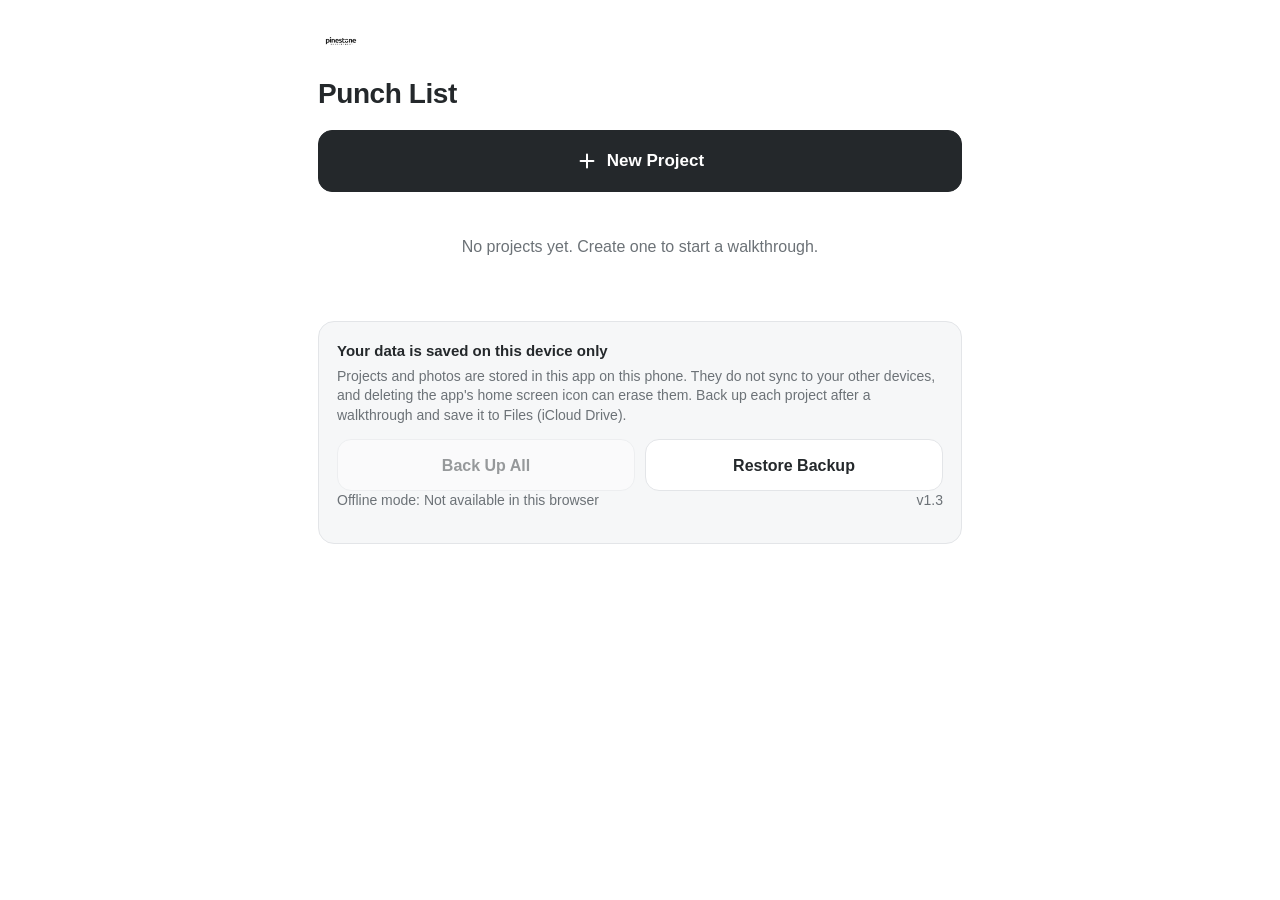
==== commit d2df1506: "Add files via upload" ====
--- a/punch-list/index.html
+++ b/punch-list/index.html
@@ -42,6 +42,18 @@
 .logo-sm{display:block;max-height:22px;max-width:120px;width:auto;height:auto}
 .offline{font-size:13px;color:var(--muted);margin:12px 0 0;display:flex;justify-content:space-between;gap:10px}
 .offline b{color:var(--ink);font-weight:600}
+.vbtn{appearance:none;background:none;border:none;padding:0;font-size:13px;color:var(--muted);text-decoration:underline;cursor:pointer;white-space:nowrap}
+.bk{display:flex;align-items:center;justify-content:space-between;gap:10px;font-size:13px;color:var(--muted);margin:-6px 2px 16px}
+.bk button{appearance:none;background:none;border:1px solid var(--line);border-radius:999px;padding:6px 12px;font-size:13px;font-weight:600;cursor:pointer;color:var(--ink);white-space:nowrap}
+.bk.need{color:#8a4b0f}
+.bk.need button{border-color:#d9a066}
+.pneed{color:#8a4b0f}
+#storage-warn{position:fixed;left:0;right:0;top:0;z-index:60;padding:calc(env(safe-area-inset-top) + 10px) 16px 10px;font-size:14px;line-height:1.35;text-align:center}
+#storage-warn.err{background:#b3261e;color:#fff}
+#storage-warn.low{background:#fff4e5;color:#7a3e00;border-bottom:1px solid #f0c48a}
+#storage-warn button{appearance:none;border:1px solid currentColor;background:none;color:inherit;border-radius:999px;padding:4px 10px;margin-left:6px;font-size:13px;font-weight:600}
+body.has-warn #app,body.has-warn .sheet-in{padding-top:calc(env(safe-area-inset-top) + 92px)}
+.dbox .row3{display:grid;grid-template-columns:1fr 1fr 1.4fr;gap:8px}
 .bar .link{display:flex;align-items:center;gap:2px}
 .bar svg{width:20px;height:20px}
 .plist{list-style:none;margin:18px 0 0;padding:0;border-top:1px solid var(--line)}
@@ -124,52 +136,12 @@
 /* print layout */
 #print-root{display:none}
 @media print{
-  @page{size:letter;margin:.7in .75in .75in .75in;
-    @bottom-left{content:"Pinestone Development \00B7  pinestone-development.com";font:7.5pt Helvetica,Arial,sans-serif;color:#808080}
-    @bottom-right{content:"Page " counter(page) " of " counter(pages);font:7.5pt Helvetica,Arial,sans-serif;color:#808080}}
-  html,body{background:#fff!important;overflow:visible!important;height:auto!important}
+  @page{size:8.5in 11in;margin:0}
+  html,body{margin:0!important;padding:0!important;background:#fff!important;overflow:visible!important;height:auto!important}
   body>*:not(#print-root){display:none!important}
-  #print-root{display:block;font:10pt/1.35 Helvetica,Arial,sans-serif;color:#24282b;-webkit-print-color-adjust:exact;print-color-adjust:exact}
-  .pr-head{display:flex;justify-content:space-between;align-items:flex-end;border-bottom:1.2pt solid #24282b;padding-bottom:7pt}
-  .pr-logo{display:block;max-height:.6in;max-width:3.1in;width:auto;height:auto}
-  .pr-brand{font-weight:700;font-size:12.5pt;letter-spacing:2.4pt}
-  .pr-brand span{font-weight:400;color:#595959}
-  .pr-kind{font-weight:700;font-size:8.5pt;letter-spacing:1.5pt;color:#595959}
-  .pr-name{font-size:19pt;font-weight:700;margin:16pt 0 2pt}
-  .pr-addr{color:#666;font-size:10pt}
-  .pr-info{display:flex;gap:28pt;margin:12pt 0 4pt;padding-bottom:10pt;border-bottom:.6pt solid #d0d0d0}
-  .pr-info div{font-size:10pt}
-  .pr-info small{display:block;font-size:7pt;font-weight:700;letter-spacing:1pt;color:#808080;margin-bottom:2pt}
-  .pr-sub{margin:4pt 0 0;font-size:10pt}
-  .pr-sub span{display:inline-block;width:3in;border-bottom:.6pt solid #888;margin-left:6pt}
-  .pr-group{margin-top:12pt;background:#f3f3f3;padding:4pt 8pt;font-weight:700;font-size:8.5pt;letter-spacing:1pt;text-transform:uppercase;display:flex;justify-content:space-between;break-after:avoid}
-  .pr-group span{font-weight:400;color:#808080;letter-spacing:0;text-transform:none}
-  .pr-row{display:grid;grid-template-columns:20pt 30pt 1fr;padding:8pt 0 8pt;border-bottom:.6pt solid #dcdcdc;break-inside:avoid}
-  .pr-cb{width:11pt;height:11pt;border:.9pt solid #4d4d4d;margin-top:1.5pt;position:relative}
-  .pr-row.done .pr-cb::after{content:"";position:absolute;left:3pt;top:0;width:3.5pt;height:7pt;border:solid #24282b;border-width:0 1.5pt 1.5pt 0;transform:rotate(40deg)}
-  .pr-num{font-weight:700}
-  .pr-desc{font-size:10.5pt;white-space:pre-wrap}
-  .pr-row.done .pr-desc{color:#737373}
-  .pr-meta{color:#737373;font-size:8.5pt;margin-top:2pt}
-  .pr-notes{grid-column:2/4;display:grid;grid-template-columns:30pt 1fr;margin-top:2pt}
-  .pr-notes small{font-size:6.5pt;font-weight:700;letter-spacing:.8pt;color:#999;align-self:end;padding-bottom:2pt}
-  .pr-notes div{height:19pt;border-bottom:.5pt solid #cfcfcf}
-  .pr-notes div+div{grid-column:2}
-  .pr-empty{padding:18pt 0;color:#808080}
-  .pr-sign{break-inside:avoid;margin-top:18pt}
-  .pr-sign h4{margin:0 0 4pt;font-size:9pt;letter-spacing:1.2pt}
-  .pr-sign p{margin:0 0 6pt;font-size:8.5pt;color:#666}
-  .pr-sigrow{display:grid;grid-template-columns:2fr 2fr 1fr;gap:16pt;margin-top:22pt}
-  .pr-sigrow div{border-top:.7pt solid #4d4d4d;padding-top:3pt;font-size:7.5pt;color:#737373}
-  .pr-app{break-before:page}
-  .pr-app h2{font-size:14pt;margin:0 0 4pt}
-  .pr-app>p{margin:0 0 10pt;font-size:8.5pt;color:#737373}
-  .pr-grid{display:grid;grid-template-columns:1fr 1fr;gap:14pt 18pt}
-  .pr-cell{break-inside:avoid}
-  .pr-cell b{font-size:8.5pt}
-  .pr-cell small{display:block;font-size:8pt;color:#737373;white-space:nowrap;overflow:hidden;text-overflow:ellipsis;margin-bottom:3pt}
-  .pr-cell div{height:2.2in;border:.6pt solid #d0d0d0;display:flex;align-items:center;justify-content:center;background:#fafafa}
-  .pr-cell img{max-width:100%;max-height:100%}
+  #print-root{display:block}
+  #print-root svg{display:block;width:8.5in;height:11in;break-after:page;page-break-after:always;overflow:hidden}
+  #print-root svg:last-child{break-after:auto;page-break-after:auto}
 }
 </style>
 </head>
@@ -180,11 +152,11 @@
 <div id="busy" hidden><div class="dbox"><p id="busy-msg">Working…</p></div></div>
 <div id="viewer" hidden></div>
 <div id="toast" hidden></div>
+<div id="storage-warn" hidden></div>
 <input type="file" id="in-camera" class="vh" accept="image/*" capture="environment">
 <input type="file" id="in-library" class="vh" accept="image/*" multiple>
 <input type="file" id="in-restore" class="vh" accept=".json,application/json">
 <div id="print-root"></div>
-<style id="print-dyn"></style>
 <script>
 'use strict';
 /* ---------- basics ---------- */
@@ -220,7 +192,7 @@
 let downloadsNS = null;
 if (IN_CLAUDE) { try { window.claude.use('downloads').then(d => { downloadsNS = d; }).catch(() => {}); } catch (e) {} }
 
-const APP_VERSION = '1.1';
+const APP_VERSION = '1.3';
 let BOOTED = false;
 
 /* ---------- logo: logo.png placed next to this file; text wordmark if missing ---------- */
@@ -232,11 +204,47 @@
   li.onload = () => { if (li.naturalWidth > 0) { LOGO.ok = true; LOGO.img = li; if (BOOTED) render(); } };
   li.src = 'logo.png';
 }
+/* Trim empty (transparent or white) space around the logo so its visible width is what gets sized. */
+function trimLogo(img) {
+  const k = Math.min(1, 3000 / Math.max(img.naturalWidth, img.naturalHeight));
+  const w = Math.round(img.naturalWidth * k), h = Math.round(img.naturalHeight * k);
+  const c = document.createElement('canvas'); c.width = w; c.height = h;
+  const x = c.getContext('2d'); x.drawImage(img, 0, 0, w, h);
+  let d; try { d = x.getImageData(0, 0, w, h).data; } catch (e) { return c; }
+  let x0 = w, y0 = h, x1 = -1, y1 = -1;
+  for (let yy = 0; yy < h; yy++) for (let xx = 0; xx < w; xx++) {
+    const i = (yy * w + xx) * 4;
+    if (d[i + 3] > 16 && !(d[i] > 242 && d[i + 1] > 242 && d[i + 2] > 242)) { if (xx < x0) x0 = xx; if (xx > x1) x1 = xx; if (yy < y0) y0 = yy; if (yy > y1) y1 = yy; }
+  }
+  if (x1 < 0) return c;
+  const pad = Math.round(Math.max(x1 - x0, y1 - y0) * 0.01);
+  x0 = Math.max(0, x0 - pad); y0 = Math.max(0, y0 - pad); x1 = Math.min(w - 1, x1 + pad); y1 = Math.min(h - 1, y1 + pad);
+  const o = document.createElement('canvas'); o.width = x1 - x0 + 1; o.height = y1 - y0 + 1;
+  o.getContext('2d').drawImage(c, x0, y0, o.width, o.height, 0, 0, o.width, o.height);
+  return o;
+}
+/* Lossless logo for the PDF (pure white background, crisp edges); JPEG only if the browser can't compress. */
+async function losslessLogo(t) {
+  const k = Math.min(1, 1600 / t.width), w = Math.max(1, Math.round(t.width * k)), h = Math.max(1, Math.round(t.height * k));
+  if (typeof CompressionStream === 'function') {
+    try {
+      const c = document.createElement('canvas'); c.width = w; c.height = h;
+      const x = c.getContext('2d'); x.fillStyle = '#fff'; x.fillRect(0, 0, w, h); x.drawImage(t, 0, 0, w, h);
+      const d = x.getImageData(0, 0, w, h).data; const rgb = new Uint8Array(w * h * 3);
+      for (let i = 0, o = 0; i < d.length; i += 4) { rgb[o++] = d[i]; rgb[o++] = d[i + 1]; rgb[o++] = d[i + 2]; }
+      const z = new Uint8Array(await new Response(new Blob([rgb]).stream().pipeThrough(new CompressionStream('deflate'))).arrayBuffer());
+      return {bytes: z, w, h, filter: 'FlateDecode'};
+    } catch (e) {}
+  }
+  const j = await canvasJpeg(t, 1600, 0.96);
+  return {bytes: new Uint8Array(await j.blob.arrayBuffer()), w: j.w, h: j.h};
+}
 async function logoJpeg() {
   if (!LOGO.ok) return null;
   if (!LOGO.jpeg) {
-    const j = await canvasJpeg(LOGO.img, 1400, 0.95);
-    LOGO.jpeg = {bytes: new Uint8Array(await j.blob.arrayBuffer()), w: j.w, h: j.h};
+    const t = trimLogo(LOGO.img);
+    try { LOGO.png = t.toDataURL('image/png'); } catch (e) { LOGO.png = 'logo.png'; }
+    LOGO.jpeg = await losslessLogo(t);
   }
   return LOGO.jpeg;
 }
@@ -247,26 +255,64 @@
 function offlineLine() {
   const label = {ready: '<b>Ready</b> — works without internet', setup: 'Setting up — keep the app open with internet for a moment',
     unsupported: 'Not available in this browser', off: 'Not available in this preview'}[OFFLINE.state];
-  return `<p class="offline"><span>Offline mode: ${label}</span><span>v${APP_VERSION}</span></p>`;
+  return `<p class="offline"><span>Offline mode: ${label}</span>${OFFLINE.state === 'off' || OFFLINE.state === 'unsupported' ? `<span>v${APP_VERSION}</span>` : `<button class="vbtn" data-act="check-update">v${APP_VERSION} · Check for update</button>`}</p>`;
 }
 function setOffline(s) { OFFLINE.state = s; const el = document.querySelector('.offline'); if (el) el.outerHTML = offlineLine(); }
 if (IN_CLAUDE) OFFLINE.state = 'off';
 else if ('serviceWorker' in navigator && (location.protocol === 'https:' || location.hostname === 'localhost')) {
-  OFFLINE.state = navigator.serviceWorker.controller ? 'ready' : 'setup';
+  const hadController = !!navigator.serviceWorker.controller;
+  OFFLINE.state = hadController ? 'ready' : 'setup';
+  let swReg = null, reloadQueued = false;
+  // A new version was installed: reload into it, but only when nothing is open, so no typing is ever lost.
+  const norm = v => String(v || '').replace(/(\.0)+$/, '');
+  const swVersion = () => new Promise(res => {
+    const c = navigator.serviceWorker.controller; if (!c) return res(null);
+    const ch = new MessageChannel(); ch.port1.onmessage = e => res(e.data && e.data.version); c.postMessage({type: 'version'}, [ch.port2]);
+    setTimeout(() => res(null), 1500);
+  });
+  const applyUpdate = async () => {
+    if (reloadQueued) return;
+    const v = await swVersion();
+    if (v && norm(v) === norm(APP_VERSION)) return; // this screen is already the new version
+    if (reloadQueued) return; reloadQueued = true;
+    const tryReload = () => {
+      const idle = $('#sheet').hidden && $('#dialog').hidden && $('#busy').hidden && $('#viewer').hidden;
+      if (idle) { try { sessionStorage.setItem('pp-updated', '1'); } catch (e) {} location.reload(); }
+      else setTimeout(tryReload, 1500);
+    };
+    tryReload();
+  };
+  let controlled = hadController; // the first takeover is just offline setup; any later one is an update
+  navigator.serviceWorker.addEventListener('controllerchange', () => { setOffline('ready'); if (controlled) applyUpdate(); controlled = true; });
+  const checkForUpdate = () => { if (swReg && navigator.onLine !== false) swReg.update().catch(() => {}); };
   window.addEventListener('load', () => {
-    navigator.serviceWorker.register('sw.js').then(reg => {
+    navigator.serviceWorker.register('sw.js', {updateViaCache: 'none'}).then(reg => {
+      swReg = reg;
       navigator.serviceWorker.ready.then(() => { if (navigator.serviceWorker.controller) setOffline('ready'); });
     }).catch(() => setOffline('unsupported'));
   });
-  navigator.serviceWorker.addEventListener('controllerchange', () => setOffline('ready'));
+  // iPhone home-screen apps usually resume instead of relaunching, so check each time the app comes back.
+  document.addEventListener('visibilitychange', () => { if (document.visibilityState === 'visible') checkForUpdate(); });
+  window.manualUpdateCheck = async () => {
+    if (navigator.onLine === false) return toast('Connect to the internet to check for an update');
+    busy('Checking for an update…');
+    try { if (swReg) await swReg.update(); } catch (e) {}
+    await new Promise(r => setTimeout(r, 2500));
+    busy();
+    if (reloadQueued) return; // the new version is installed and the app reloads into it now
+    try { sessionStorage.setItem('pp-checked', '1'); } catch (e) {}
+    location.reload();
+  };
 }
 
 /* ---------- storage (IndexedDB, memory fallback) ---------- */
 const DB = {
   db: null, mem: null,
+  failed: null,
   async init() {
+    if (!window.indexedDB) { this.useMemory('unavailable'); return; }
+    const slow = setTimeout(() => busy('Opening your saved projects…'), 2500);
     try {
-      if (!window.indexedDB) throw new Error('no idb');
       this.db = await new Promise((res, rej) => {
         const r = indexedDB.open('pinestone-punch-list', 1);
         r.onupgradeneeded = () => {
@@ -278,12 +324,13 @@
         };
         r.onsuccess = () => res(r.result);
         r.onerror = () => rej(r.error);
-        setTimeout(() => rej(new Error('timeout')), 8000);
+        r.onblocked = () => rej(new Error('blocked'));
       });
-    } catch (e) {
-      this.mem = {projects: new Map(), tasks: new Map(), photos: new Map()};
-    }
+      this.db.onversionchange = () => this.db.close();
+    } catch (e) { this.useMemory('failed'); }
+    clearTimeout(slow); busy();
   },
+  useMemory(reason) { this.failed = reason; this.mem = {projects: new Map(), tasks: new Map(), photos: new Map()}; },
   tx(store, mode, fn) {
     return new Promise((res, rej) => {
       const t = this.db.transaction(store, mode); const s = t.objectStore(store);
@@ -297,6 +344,24 @@
   del(store, id) { if (this.mem) { this.mem[store].delete(id); return Promise.resolve(); } return this.tx(store, 'readwrite', s => s.delete(id)); },
   byIndex(store, idx, v) { return this.mem ? Promise.resolve([...this.mem[store].values()].filter(o => o[idx] === v)) : this.tx(store, 'readonly', s => s.index(idx).getAll(v)); }
 };
+/* Storage warnings: shown at the top of every screen */
+function showStorageWarn(kind, html) {
+  const w = $('#storage-warn'); w.className = kind; w.innerHTML = html; w.hidden = false; document.body.classList.add('has-warn');
+}
+function storageError() {
+  showStorageWarn('err', '<b>Storage is not working.</b> Nothing you add right now will be saved. Your existing projects are not deleted — close the app completely and reopen it. <button data-act="reload">Reopen</button>');
+}
+async function checkStorageSpace() {
+  try {
+    if (!navigator.storage || !navigator.storage.estimate) return;
+    const {usage, quota} = await navigator.storage.estimate();
+    if (quota && usage / quota > 0.8) showStorageWarn('low', `<b>Storage almost full (${Math.round(usage / quota * 100)}%).</b> Back up finished projects, then remove them from the app.`);
+  } catch (e) {}
+}
+function saveFailed(e) {
+  const full = e && (e.name === 'QuotaExceededError' || /quota|space/i.test(e.message || ''));
+  return ask(`This was NOT saved. ${full ? 'The phone is out of storage space for this app.' : 'The phone\'s storage could not be written to.'} Back up your projects, ${full ? 'free up space on the phone' : 'close the app completely and reopen it'}, then try again.`, 'OK', {cancel: null});
+}
 let persistAsked = false;
 function askPersist() { if (persistAsked) return; persistAsked = true; try { navigator.storage && navigator.storage.persist && navigator.storage.persist().catch(() => {}); } catch (e) {} }
 
@@ -319,6 +384,14 @@
     d.onclick = e => { const b = e.target.closest('[data-r]'); if (!b) return; d.hidden = true; d.onclick = null; res(b.dataset.r === '1'); };
   });
 }
+function choose(msg, buttons) {
+  return new Promise(res => {
+    const d = $('#dialog');
+    d.innerHTML = `<div class="dbox"><p>${msg}</p><div class="${buttons.length === 3 ? 'row3' : buttons.length === 2 ? 'row2' : 'stack'}">${buttons.map((b, i) => `<button class="btn ${b.primary ? 'primary' : ''}" data-r="${i}">${esc(b.label)}</button>`).join('')}</div></div>`;
+    d.hidden = false;
+    d.onclick = e => { const b = e.target.closest('[data-r]'); if (!b) return; d.hidden = true; d.onclick = null; res(buttons[+b.dataset.r].value); };
+  });
+}
 function openSheet(html) { const s = $('#sheet'); s.innerHTML = html; s.hidden = false; s.scrollTop = 0; document.body.style.overflow = 'hidden'; }
 function closeSheet() { const s = $('#sheet'); s.hidden = true; s.innerHTML = ''; document.body.style.overflow = ''; D = null; }
 
@@ -332,6 +405,17 @@
 }
 
 /* ---------- render ---------- */
+/* Backup status per project */
+const DAY = 86400000;
+function ago(t) { const d = Math.floor((new Date().setHours(0, 0, 0, 0) - new Date(t).setHours(0, 0, 0, 0)) / DAY); return d <= 0 ? 'today' : d === 1 ? 'yesterday' : `${d} days ago`; }
+function backupStatus(p) {
+  const ts = projTasks(p.id); const at = p.backedUpAt || 0;
+  const changed = ts.filter(t => (t.updatedAt || t.createdAt || 0) > at).length;
+  const dirty = ts.length > 0 && (!at || (p.updatedAt || 0) > at);
+  const need = dirty && (!at || Date.now() - at > DAY || changed >= 10);
+  const text = !at ? (ts.length ? 'Not backed up yet' : 'No items yet') : `Last backup: ${ago(at)}${dirty ? ` · ${changed ? changed + ' item' + (changed > 1 ? 's' : '') : 'changes'} changed since` : ''}`;
+  return {need, dirty, text};
+}
 function render() {
   if (S.view === 'project' && cur()) renderProject(); else { S.view = 'home'; renderHome(); }
   lsSet('pp-view', {view: S.view, pid: S.pid});
@@ -341,15 +425,14 @@
   const list = S.projects.slice().sort((a, b) => (b.updatedAt || 0) - (a.updatedAt || 0));
   $('#app').innerHTML = `
     <header class="top">${brand('lg')}<h1>Punch List</h1></header>
-    ${DB.mem ? `<div class="warn">This browser is blocking storage on this page, so anything you add will be lost when you close it. Open the app in a regular browser tab to save your work.</div>` : ''}
     <button class="btn primary big" data-act="new-project">${ICON.plus} New Project</button>
     ${list.length ? `<ul class="plist">${list.map(p => {
       const ts = projTasks(p.id); const open = ts.filter(t => t.status !== 'done').length;
-      return `<li><button class="prow" data-act="open-project" data-id="${p.id}"><span class="pname">${esc(p.name)}</span>${p.address ? `<span class="paddr">${esc(p.address)}</span>` : ''}<span class="pcount">${open} open · ${ts.length} total</span></button></li>`;
+      return `<li><button class="prow" data-act="open-project" data-id="${p.id}"><span class="pname">${esc(p.name)}</span>${p.address ? `<span class="paddr">${esc(p.address)}</span>` : ''}<span class="pcount">${open} open · ${ts.length} total${backupStatus(p).need ? ' · <span class="pneed">Needs backup</span>' : ''}</span></button></li>`;
     }).join('')}</ul>` : `<p class="empty">No projects yet. Create one to start a walkthrough.</p>`}
     <section class="notice">
       <h3>Your data is saved on this device only</h3>
-      <p>Projects and photos are stored in this browser. They do not sync to your other phones or computers, and they can be erased if browser data is cleared or in private browsing. Back up regularly and keep the file somewhere safe.</p>
+      <p>Projects and photos are stored in this app on this phone. They do not sync to your other devices, and deleting the app's home screen icon can erase them. Back up each project after a walkthrough and save it to Files (iCloud Drive).</p>
       <div class="row2"><button class="btn" data-act="backup-all" ${list.length ? '' : 'disabled'}>Back Up All</button><button class="btn" data-act="restore">Restore Backup</button></div>
       ${offlineLine()}
     </section>`;
@@ -372,6 +455,7 @@
       <button class="btn primary big" data-act="add-task">${ICON.plus} Add Item</button>
       <button class="btn big" data-act="export" ${all.length ? '' : 'disabled'}>${ICON.doc} PDF / Print</button>
     </div>
+    ${all.length ? (() => { const b = backupStatus(p); return `<div class="bk ${b.need ? 'need' : ''}"><span>${b.text}</span><button data-act="backup-project">Back Up</button></div>`; })() : ''}
     ${all.length ? `<div class="filters">
       <select data-filter="room" class="${f.room ? 'on' : ''}" aria-label="Room">${opt('', 'All rooms', f.room)}${rooms.map(r => opt(r, r, f.room)).join('')}</select>
       <select data-filter="trade" class="${f.trade ? 'on' : ''}" aria-label="Trade">${opt('', 'All trades', f.trade)}${trades.map(r => opt(r, r, f.trade)).join('')}</select>
@@ -412,7 +496,7 @@
   const now = Date.now(); let p;
   if (isNew) { p = {id: uid(), name, address, nextNum: 1, createdAt: now, updatedAt: now}; S.projects.push(p); }
   else { p = cur(); Object.assign(p, {name, address, updatedAt: now}); }
-  try { await DB.put('projects', p); } catch (e) { return toast('Could not save: ' + e.message); }
+  try { await DB.put('projects', p); } catch (e) { return saveFailed(e); }
   askPersist();
   closeSheet(); S.pid = p.id; S.view = 'project'; S.filters = {room: '', trade: '', status: ''}; render();
 }
@@ -491,7 +575,7 @@
     await DB.put('tasks', t);
     if (!D.id) { S.tasks.push(t); p.nextNum = (p.nextNum || 1) + 1; }
     p.updatedAt = now; await DB.put('projects', p);
-  } catch (e) { return toast('Could not save: ' + (e.message || e)); }
+  } catch (e) { return saveFailed(e); }
   askPersist();
   S.last = {room: t.room, trade: t.trade}; lsSet('pp-last', S.last);
   render();
@@ -501,7 +585,7 @@
 async function toggleTask(id) {
   const t = S.tasks.find(x => x.id === id); if (!t) return;
   t.status = t.status === 'done' ? 'open' : 'done'; t.completedAt = t.status === 'done' ? Date.now() : null; t.updatedAt = Date.now();
-  try { await DB.put('tasks', t); await touchProject(); } catch (e) { toast('Could not save: ' + e.message); }
+  try { await DB.put('tasks', t); await touchProject(); } catch (e) { saveFailed(e); }
   render(); toast(t.status === 'done' ? `Item ${t.num} complete` : `Item ${t.num} reopened`);
 }
 async function deleteTask() {
@@ -554,13 +638,13 @@
 /* ---------- report model (shared by PDF and print) ---------- */
 function buildReport(p, opt) {
   let tasks = projTasks(p.id);
-  let label = 'Full Project Punch List';
-  if (opt.type === 'trade') { tasks = tasks.filter(t => (t.trade || 'Unassigned') === opt.trade); label = `${opt.trade} Punch List`; if (opt.openOnly) tasks = tasks.filter(t => t.status !== 'done'); }
-  if (opt.type === 'open') { tasks = tasks.filter(t => t.status !== 'done'); label = 'Outstanding Items'; }
+  let label = 'Full Project Punch List', shortLabel = 'Full Project';
+  if (opt.type === 'trade') { tasks = tasks.filter(t => (t.trade || 'Unassigned') === opt.trade); label = `${opt.trade} Punch List`; shortLabel = opt.openOnly ? 'Trade List · Outstanding' : 'Trade List'; if (opt.openOnly) tasks = tasks.filter(t => t.status !== 'done'); }
+  if (opt.type === 'open') { tasks = tasks.filter(t => t.status !== 'done'); label = 'Outstanding Items'; shortLabel = 'Outstanding Items Only'; }
   const key = t => (t.room || '').trim();
   tasks.sort((a, b) => { const ra = key(a), rb = key(b); if (!ra !== !rb) return ra ? -1 : 1; return ra.localeCompare(rb, undefined, {sensitivity: 'base'}) || a.num - b.num; });
   const groups = []; for (const t of tasks) { const r = key(t) || 'No Room Listed'; let g = groups[groups.length - 1]; if (!g || g.room !== r) groups.push(g = {room: r, items: []}); g.items.push(t); }
-  return {p, opt, label, tasks, groups, date: Date.now(), open: tasks.filter(t => t.status !== 'done').length,
+  return {p, opt, label, shortLabel, tasks, groups, date: Date.now(), open: tasks.filter(t => t.status !== 'done').length,
           photoTasks: tasks.filter(t => (t.photoIds || []).length), showTrade: opt.type !== 'trade'};
 }
 function metaFor(R, t) {
@@ -598,17 +682,35 @@
   return lines.length ? lines : [''];
 }
 function fit(s, size, b, maxW) { s = String(s || ''); if (tw(s, size, b) <= maxW) return s; while (s.length && tw(s + '…', size, b) > maxW) s = s.slice(0, -1); return s.trimEnd() + '…'; }
+const svgc = g => { const v = Math.round(g * 255); return `rgb(${v},${v},${v})`; };
 class Pg {
-  constructor() { this.o = []; this.imgs = []; }
-  t(x, y, s, size, {b = false, g = 0.15, cs = 0} = {}) { this.o.push(`BT /${b ? 'F2' : 'F1'} ${nn(size)} Tf ${cs ? nn(cs) + ' Tc ' : ''}${nn(g)} g 1 0 0 1 ${nn(x)} ${nn(PH - y)} Tm ${pstr(enc(s))} Tj${cs ? ' 0 Tc' : ''} ET`); }
+  constructor() { this.o = []; this.s = []; this.imgs = []; }
+  t(x, y, s, size, {b = false, g = 0.15, cs = 0} = {}) {
+    this.o.push(`BT /${b ? 'F2' : 'F1'} ${nn(size)} Tf ${cs ? nn(cs) + ' Tc ' : ''}${nn(g)} g 1 0 0 1 ${nn(x)} ${nn(PH - y)} Tm ${pstr(enc(s))} Tj${cs ? ' 0 Tc' : ''} ET`);
+    this.s.push(`<text x="${nn(x)}" y="${nn(y)}" font-size="${nn(size)}"${b ? ' font-weight="700"' : ''} fill="${svgc(g)}"${cs ? ` letter-spacing="${nn(cs)}"` : ''}>${esc(s)}</text>`);
+  }
   tr(xr, y, s, size, o = {}) { this.t(xr - tw(s, size, o.b, o.cs || 0), y, s, size, o); }
-  ln(x1, y1, x2, y2, w = 0.5, g = 0.8) { this.o.push(`${nn(g)} G ${nn(w)} w ${nn(x1)} ${nn(PH - y1)} m ${nn(x2)} ${nn(PH - y2)} l S`); }
+  ln(x1, y1, x2, y2, w = 0.5, g = 0.8) {
+    this.o.push(`${nn(g)} G ${nn(w)} w ${nn(x1)} ${nn(PH - y1)} m ${nn(x2)} ${nn(PH - y2)} l S`);
+    this.s.push(`<line x1="${nn(x1)}" y1="${nn(y1)}" x2="${nn(x2)}" y2="${nn(y2)}" stroke="${svgc(g)}" stroke-width="${nn(w)}"/>`);
+  }
   rect(x, y, w, h, {fill = null, stroke = null, lw = 0.75} = {}) {
     let s = ''; if (fill != null) s += `${nn(fill)} g `; if (stroke != null) s += `${nn(stroke)} G ${nn(lw)} w `;
     this.o.push(s + `${nn(x)} ${nn(PH - y - h)} ${nn(w)} ${nn(h)} re ` + (fill != null && stroke != null ? 'B' : fill != null ? 'f' : 'S'));
-  }
-  check(x, y, s) { this.o.push(`0.15 G 1.4 w 1 J 1 j ${nn(x + s * .2)} ${nn(PH - y - s * .52)} m ${nn(x + s * .42)} ${nn(PH - y - s * .76)} l ${nn(x + s * .82)} ${nn(PH - y - s * .24)} l S 0 J 0 j`); }
-  img(name, x, y, w, h) { this.o.push(`q ${nn(w)} 0 0 ${nn(h)} ${nn(x)} ${nn(PH - y - h)} cm /${name} Do Q`); this.imgs.push(name); }
+    this.s.push(`<rect x="${nn(x)}" y="${nn(y)}" width="${nn(w)}" height="${nn(h)}" fill="${fill != null ? svgc(fill) : 'none'}"${stroke != null ? ` stroke="${svgc(stroke)}" stroke-width="${nn(lw)}"` : ''}/>`);
+  }
+  check(x, y, s) {
+    this.o.push(`0.15 G 1.4 w 1 J 1 j ${nn(x + s * .2)} ${nn(PH - y - s * .52)} m ${nn(x + s * .42)} ${nn(PH - y - s * .76)} l ${nn(x + s * .82)} ${nn(PH - y - s * .24)} l S 0 J 0 j`);
+    this.s.push(`<polyline points="${nn(x + s * .2)},${nn(y + s * .52)} ${nn(x + s * .42)},${nn(y + s * .76)} ${nn(x + s * .82)},${nn(y + s * .24)}" fill="none" stroke="${svgc(0.15)}" stroke-width="1.4" stroke-linecap="round" stroke-linejoin="round"/>`);
+  }
+  img(name, x, y, w, h) {
+    this.o.push(`q ${nn(w)} 0 0 ${nn(h)} ${nn(x)} ${nn(PH - y - h)} cm /${name} Do Q`); this.imgs.push(name);
+    this.s.push({name, x, y, w, h});
+  }
+  svg(urls) {
+    return `<svg xmlns="http://www.w3.org/2000/svg" viewBox="0 0 ${PW} ${PH}" font-family="Helvetica, Arial, 'Liberation Sans', sans-serif" style="white-space:pre"><rect width="${PW}" height="${PH}" fill="#fff"/>` +
+      this.s.map(e => typeof e === 'string' ? e : `<image href="${urls[e.name]}" x="${nn(e.x)}" y="${nn(e.y)}" width="${nn(e.w)}" height="${nn(e.h)}" preserveAspectRatio="none"/>`).join('') + '</svg>';
+  }
 }
 const latin1 = s => { const a = new Uint8Array(s.length); for (let i = 0; i < s.length; i++) a[i] = s.charCodeAt(i) & 255; return a; };
 function writePdf(pages, images, title) {
@@ -624,7 +726,7 @@
   obj(4, '<< /Type /Font /Subtype /Type1 /BaseFont /Helvetica-Bold /Encoding /WinAnsiEncoding >>');
   obj(5, `<< /Title ${pstr(enc(title))} /Author (Pinestone Development) /Producer (Pinestone Punch List) >>`);
   for (const [name, im] of images) obj(imgNum[name], () => {
-    push(`<< /Type /XObject /Subtype /Image /Width ${im.w} /Height ${im.h} /ColorSpace /DeviceRGB /BitsPerComponent 8 /Filter /DCTDecode /Length ${im.bytes.length} >>\nstream\n`);
+    push(`<< /Type /XObject /Subtype /Image /Width ${im.w} /Height ${im.h} /ColorSpace /DeviceRGB /BitsPerComponent 8 /Filter /${im.filter || 'DCTDecode'} /Length ${im.bytes.length} >>\nstream\n`);
     push(im.bytes); push('\nendstream');
   });
   pages.forEach((pg, i) => {
@@ -642,59 +744,87 @@
 }
 
 const SIGN_TEXT = 'By signing below, the parties confirm that the items on this punch list have been completed to the satisfaction of Pinestone Development.';
-async function makePdf(R) {
+/* One page layout feeds both the PDF and the print view, so they always match. */
+async function layoutDoc(R) {
   const p = R.p; const pages = []; let pg, y;
   let logo = null; try { logo = await logoJpeg(); } catch (e) { logo = null; }
-  const bottom = PH - MB;
-  const DX = ML + 50, DW = PW - MR - DX;
+  const images = new Map(); if (logo) images.set('Logo', logo);
+  const bottom = PH - 58;
+  const DX = ML + 60, DW = PW - MR - DX;
+  const INK = 0.15, MUTED = 0.42, LABEL = 0.5, HAIR = 0.82;
+
+  const label = (x, yy, s, o = {}) => pg.t(x, yy, s, 6.6, {b: true, cs: 1.1, g: LABEL, ...o});
+  const tableHeader = () => {
+    label(ML, y + 9, 'DONE'); label(ML + 30, y + 9, 'NO.'); label(DX, y + 9, 'ITEM  ·  TRADE  ·  NOTES');
+    y += 14; pg.ln(ML, y, PW - MR, y, 0.6, 0.7); y += 2;
+  };
   const firstHeader = () => {
-    let ruleY = MT + 20;
-    if (logo) {
-      const b = logoBox(230, LOGO.jpeg.w / LOGO.jpeg.h >= 3 ? 34 : 46);
-      pg.img('Logo', ML, MT - 8, b.w, b.h); ruleY = MT - 8 + b.h + 9;
-    } else {
-      pg.t(ML, MT + 11, 'PINESTONE', 12.5, {b: true, cs: 2.4});
-      pg.t(ML + tw('PINESTONE', 12.5, true, 2.4) + 5, MT + 11, 'DEVELOPMENT', 12.5, {cs: 2.4, g: 0.35});
+    const top = 38; let hh;
+    if (logo) { const b = logoBox(162, 115); pg.img('Logo', ML, top, b.w, b.h); hh = b.h; }
+    else {
+      pg.t(ML, top + 20, 'PINESTONE', 17, {b: true, cs: 3.2});
+      pg.t(ML, top + 36, 'DEVELOPMENT', 9.5, {cs: 4.6, g: MUTED}); hh = 40;
     }
-    pg.tr(PW - MR, ruleY - 9.5, 'PUNCH LIST', 8.5, {b: true, cs: 1.5, g: 0.35});
-    pg.ln(ML, ruleY, PW - MR, ruleY, 1.2, 0.15);
-    y = ruleY + 30;
-    for (const l of wrap(p.name, 19, true, CW).slice(0, 2)) { pg.t(ML, y, l, 19, {b: true}); y += 22; }
-    if (p.address) { pg.t(ML, y - 4, fit(p.address, 10, false, CW), 10, {g: 0.4}); y += 12; }
-    y += 10;
-    const cols = [['LIST', R.label], ['DATE', fmtDate(R.date)], ['ITEMS', `${R.tasks.length} total · ${R.open} open`]];
-    const colW = [CW * 0.42, CW * 0.31, CW * 0.27]; let x = ML;
-    cols.forEach(([k, v], i) => { pg.t(x, y, k, 6.8, {b: true, cs: 1, g: 0.5}); pg.t(x, y + 13, fit(v, 10, false, colW[i] - 10), 10); x += colW[i]; });
-    y += 22;
-    if (R.opt.type === 'trade') { y += 14; pg.t(ML, y, 'Subcontractor:', 10); pg.ln(ML + 72, y + 2, ML + 330, y + 2, 0.6, 0.55); y += 4; }
-    y += 10; pg.ln(ML, y, PW - MR, y, 0.6, 0.8); y += 8;
+    const blockH = Math.max(hh, 44), base = top + blockH;
+    pg.tr(PW - MR, base - 17, 'PUNCH LIST', 21, {b: true, cs: 2.6});
+    pg.tr(PW - MR, base - 2, R.shortLabel.toUpperCase(), 7.5, {b: true, cs: 1.3, g: MUTED});
+    y = base + 11; pg.ln(ML, y, PW - MR, y, 1.6, INK); y += 14;
+
+    // project information panel
+    const rowH = 48, c = [CW * 0.46, CW * 0.2, CW * 0.17, CW * 0.17];
+    const trade = R.opt.type === 'trade', boxH = rowH + (trade ? 36 : 0);
+    pg.rect(ML, y, CW, boxH, {stroke: 0.78, lw: 0.7});
+    let x = ML;
+    const cells = [['PROPERTY'], ['DATE ISSUED', fmtDate(R.date)], ['TOTAL ITEMS', String(R.tasks.length)], ['OPEN ITEMS', String(R.open)]];
+    cells.forEach(([k, v], i) => {
+      if (i) pg.ln(x, y, x, y + rowH, 0.7, 0.78);
+      label(x + 9, y + 14, k);
+      if (i === 0) {
+        pg.t(x + 9, y + 30, fit(p.name, 12, true, c[0] - 18), 12, {b: true});
+        if (p.address) pg.t(x + 9, y + 41, fit(p.address, 8.5, false, c[0] - 18), 8.5, {g: MUTED});
+      } else pg.t(x + 9, y + 31, fit(v, i === 1 ? 10 : 13, i > 1, c[i] - 18), i === 1 ? 10 : 13, {b: i > 1});
+      x += c[i];
+    });
+    if (trade) {
+      const yy = y + rowH; pg.ln(ML, yy, PW - MR, yy, 0.7, 0.78);
+      const t1 = CW * 0.3, t2 = CW * 0.4;
+      label(ML + 9, yy + 13, 'TRADE'); pg.t(ML + 9, yy + 27, fit(R.opt.trade, 10, true, t1 - 18), 10, {b: true});
+      pg.ln(ML + t1, yy, ML + t1, yy + 36, 0.7, 0.78); label(ML + t1 + 9, yy + 13, 'SUBCONTRACTOR');
+      pg.ln(ML + t1 + t2, yy, ML + t1 + t2, yy + 36, 0.7, 0.78); label(ML + t1 + t2 + 9, yy + 13, 'PHONE');
+    }
+    y += boxH + 20;
+    tableHeader();
   };
-  const runHeader = () => {
-    if (logo) { const b = logoBox(110, 13); pg.img('Logo', ML, MT + 7 - b.h, b.w, b.h); }
-    else pg.t(ML, MT + 4, 'PINESTONE DEVELOPMENT', 7.5, {b: true, cs: 1.5});
-    pg.tr(PW - MR, MT + 4, fit(`${p.name}  —  ${R.label}`, 8, false, CW - 160), 8, {g: 0.4});
-    pg.ln(ML, MT + 11, PW - MR, MT + 11, 0.6, 0.75);
-    y = MT + 22;
+  const runHeader = (withTable) => {
+    const top = 36;
+    let hh = 12;
+    if (logo) { const b = logoBox(118, 26); pg.img('Logo', ML, top, b.w, b.h); hh = b.h; }
+    else pg.t(ML, top + 10, 'PINESTONE DEVELOPMENT', 8, {b: true, cs: 1.8});
+    pg.tr(PW - MR, top + hh - 1, fit(`${p.name}  ·  ${R.label}`, 8, false, CW - 170), 8, {g: MUTED});
+    y = top + hh + 8; pg.ln(ML, y, PW - MR, y, 1, INK); y += 14;
+    if (withTable) tableHeader();
   };
-  const newPage = first => { pg = new Pg(); pages.push(pg); first ? firstHeader() : runHeader(); };
+  const newPage = (first, withTable = true) => { pg = new Pg(); pages.push(pg); first ? firstHeader() : runHeader(withTable); };
   const rowLayout = t => { const lines = wrap(t.desc || '(photo only — see appendix)', 10.5, false, DW); const meta = metaFor(R, t); return {lines, meta, h: 19 + (lines.length - 1) * 14 + (meta ? 13 : 2) + 40 + 10}; };
   const groupHeader = (g, cont) => {
-    pg.rect(ML, y + 6, CW, 19, {fill: 0.95});
-    pg.t(ML + 8, y + 19, (g.room + (cont ? ' (continued)' : '')).toUpperCase(), 8, {b: true, cs: 1, g: 0.25});
-    pg.tr(PW - MR - 8, y + 19, `${g.items.length} item${g.items.length > 1 ? 's' : ''}`, 8, {g: 0.5});
-    y += 25;
+    pg.rect(ML, y + 7, CW, 19, {fill: 0.948});
+    pg.rect(ML, y + 7, 2.5, 19, {fill: INK});
+    pg.t(ML + 11, y + 19.8, (g.room + (cont ? ' (continued)' : '')).toUpperCase(), 7.8, {b: true, cs: 1.3, g: 0.2});
+    pg.tr(PW - MR - 9, y + 19.8, `${g.items.length} item${g.items.length > 1 ? 's' : ''}`, 7.8, {g: LABEL});
+    y += 26;
   };
   const row = (t, L) => {
     const top = y, done = t.status === 'done';
-    pg.rect(ML + 2, top + 10, 11, 11, {stroke: 0.3, lw: 0.9}); if (done) pg.check(ML + 2, top + 10, 11);
-    pg.t(ML + 20, top + 19, t.num + '.', 10.5, {b: true});
-    L.lines.forEach((l, i) => pg.t(DX, top + 19 + i * 14, l, 10.5, {g: done ? 0.45 : 0.15}));
+    pg.rect(ML + 4, top + 10, 11, 11, {stroke: 0.25, lw: 0.9}); if (done) pg.check(ML + 4, top + 10, 11);
+    pg.t(ML + 30, top + 19, t.num + '.', 10.5, {b: true});
+    L.lines.forEach((l, i) => pg.t(DX, top + 19 + i * 14, l, 10.5, {g: done ? 0.45 : INK}));
     let yy = top + 19 + (L.lines.length - 1) * 14;
-    if (L.meta) { yy += 13; pg.t(DX, yy, L.meta, 8.3, {g: 0.45}); } else yy += 2;
-    pg.t(ML + 20, yy + 19, 'NOTES', 6.3, {b: true, cs: 0.8, g: 0.6});
-    pg.ln(DX, yy + 20, PW - MR, yy + 20, 0.5, 0.82); pg.ln(DX, yy + 40, PW - MR, yy + 40, 0.5, 0.82);
+    if (L.meta) { yy += 13; pg.t(DX, yy, L.meta, 8.2, {g: MUTED}); } else yy += 2;
+    pg.t(ML + 30, yy + 19, 'NOTES', 6, {b: true, cs: 0.9, g: 0.6});
+    pg.ln(DX, yy + 20, PW - MR, yy + 20, 0.5, HAIR); pg.ln(DX, yy + 40, PW - MR, yy + 40, 0.5, HAIR);
     y = top + L.h; pg.ln(ML, y, PW - MR, y, 0.6, 0.86);
   };
+  const sectionTitle = (s) => { pg.t(ML, y, s, 8.5, {b: true, cs: 1.6}); y += 6; pg.ln(ML, y, PW - MR, y, 0.8, INK); y += 14; };
 
   newPage(true);
   if (!R.tasks.length) { pg.t(ML, y + 24, 'No items on this list.', 11, {g: 0.45}); y += 40; }
@@ -702,48 +832,46 @@
     let first = true;
     for (const t of g.items) {
       const L = rowLayout(t);
-      if (first) { if (y + 25 + L.h > bottom) newPage(false); groupHeader(g, false); first = false; }
+      if (first) { if (y + 26 + L.h > bottom) newPage(false); groupHeader(g, false); first = false; }
       else if (y + L.h > bottom) { newPage(false); groupHeader(g, true); }
       row(t, L);
     }
   }
   if (R.opt.sign) {
     const st = wrap(SIGN_TEXT, 8.5, false, CW);
-    const h = 30 + st.length * 11 + 2 * 46;
-    if (y + h > bottom) newPage(false);
-    y += 28; pg.t(ML, y, 'COMPLETION SIGN-OFF', 8.5, {b: true, cs: 1.2}); y += 14;
-    st.forEach(l => { pg.t(ML, y, l, 8.5, {g: 0.4}); y += 11; });
+    const h = 34 + 20 + st.length * 11 + 2 * 48;
+    if (y + h > bottom) newPage(false, false);
+    y += 34; sectionTitle('COMPLETION SIGN-OFF');
+    st.forEach(l => { pg.t(ML, y, l, 8.5, {g: MUTED}); y += 11; });
     for (const who of ['Subcontractor name / company', 'Pinestone Development representative']) {
-      y += 34; const c1 = CW * 0.42, c2 = CW * 0.38;
-      pg.ln(ML, y, ML + c1 - 14, y, 0.7, 0.3); pg.ln(ML + c1, y, ML + c1 + c2 - 14, y, 0.7, 0.3); pg.ln(ML + c1 + c2, y, PW - MR, y, 0.7, 0.3);
-      pg.t(ML, y + 10, who, 7.3, {g: 0.45}); pg.t(ML + c1, y + 10, 'Signature', 7.3, {g: 0.45}); pg.t(ML + c1 + c2, y + 10, 'Date', 7.3, {g: 0.45});
-      y += 12;
+      y += 34; const c1 = CW * 0.44, c2 = CW * 0.36;
+      pg.ln(ML, y, ML + c1 - 16, y, 0.7, 0.3); pg.ln(ML + c1, y, ML + c1 + c2 - 16, y, 0.7, 0.3); pg.ln(ML + c1 + c2, y, PW - MR, y, 0.7, 0.3);
+      label(ML, y + 11, who.toUpperCase(), {cs: 0.8}); label(ML + c1, y + 11, 'SIGNATURE', {cs: 0.8}); label(ML + c1 + c2, y + 11, 'DATE', {cs: 0.8});
+      y += 14;
     }
   }
-  const images = new Map();
-  if (logo) images.set('Logo', logo);
   if (R.opt.photos && R.photoTasks.length) {
-    newPage(false);
-    pg.t(ML, y + 14, 'Photo Appendix', 15, {b: true});
-    pg.t(ML, y + 29, 'Photos are labeled with the matching item number from the punch list.', 8.5, {g: 0.45});
-    y += 44;
-    const gap = 18, cw2 = (CW - gap) / 2, boxH = 168, cellH = 26 + boxH + 16;
-    let col = 0, k = 0, total = R.photoTasks.reduce((s, t) => s + t.photoIds.length, 0), doneN = 0;
+    newPage(false, false);
+    y += 6; sectionTitle('PHOTO APPENDIX');
+    pg.t(ML, y - 2, 'Each photo is labeled with the matching item number from the punch list.', 8.5, {g: MUTED});
+    y += 14;
+    const gap = 18, cw2 = (CW - gap) / 2, boxH = 172, cellH = 28 + boxH + 18;
+    let col = 0, k = 0, doneN = 0; const total = R.photoTasks.reduce((s, t) => s + t.photoIds.length, 0);
     for (const t of R.photoTasks) {
       for (let i = 0; i < t.photoIds.length; i++) {
         busy(`Adding photos… ${++doneN} of ${total}`);
         const rec = await DB.get('photos', t.photoIds[i]); if (!rec) continue;
-        if (col === 0 && y + cellH > bottom) newPage(false);
+        if (col === 0 && y + cellH > bottom) { newPage(false, false); }
         const x = ML + col * (cw2 + gap);
         const cap = `${t.num}.  ${t.room || ''}${t.room && t.trade ? '  ·  ' : ''}${t.trade || ''}` + (t.photoIds.length > 1 ? `   (${i + 1} of ${t.photoIds.length})` : '');
         pg.t(x, y + 9, fit(cap, 8.5, true, cw2), 8.5, {b: true});
-        pg.t(x, y + 20, fit(t.desc || '', 8, false, cw2), 8, {g: 0.45});
-        const bx = y + 26;
-        pg.rect(x, bx, cw2, boxH, {fill: 0.975, stroke: 0.82, lw: 0.6});
+        pg.t(x, y + 21, fit(t.desc || '', 8, false, cw2), 8, {g: MUTED});
+        const bx = y + 28;
+        pg.rect(x, bx, cw2, boxH, {fill: 0.975, stroke: HAIR, lw: 0.6});
         try {
           const img = await loadImage(rec.blob); const j = await canvasJpeg(img, 1100, 0.78);
           const name = 'Im' + (++k); images.set(name, {bytes: new Uint8Array(await j.blob.arrayBuffer()), w: j.w, h: j.h});
-          const s = Math.min((cw2 - 8) / j.w, (boxH - 8) / j.h); const iw = j.w * s, ih = j.h * s;
+          const sc = Math.min((cw2 - 8) / j.w, (boxH - 8) / j.h); const iw = j.w * sc, ih = j.h * sc;
           pg.img(name, x + (cw2 - iw) / 2, bx + (boxH - ih) / 2, iw, ih);
         } catch (e) { pg.t(x + 10, bx + 20, 'Photo could not be read', 8, {g: 0.5}); }
         if (col === 1) { col = 0; y += cellH; } else col = 1;
@@ -751,47 +879,29 @@
     }
   }
   pages.forEach((p2, i) => {
-    p2.ln(ML, PH - 46, PW - MR, PH - 46, 0.5, 0.85);
-    p2.t(ML, PH - 34, 'Pinestone Development  ·  pinestone-development.com', 7.5, {g: 0.5});
-    p2.tr(PW - MR, PH - 34, `Page ${i + 1} of ${pages.length}`, 7.5, {g: 0.5});
+    p2.ln(ML, PH - 42, PW - MR, PH - 42, 0.5, HAIR);
+    p2.t(ML, PH - 29, 'PINESTONE DEVELOPMENT', 6.8, {b: true, cs: 1.8, g: LABEL});
+    p2.tr(PW - MR, PH - 29, `Page ${i + 1} of ${pages.length}`, 7.5, {g: LABEL});
   });
-  return {blob: writePdf(pages, images, `${p.name} — ${R.label}`), pages: pages.length};
-}
-
-/* ---------- print layout (HTML) ---------- */
+  return {pages, images};
+}
+async function makePdf(R) {
+  const {pages, images} = await layoutDoc(R);
+  return {blob: writePdf(pages, images, `${R.p.name} — ${R.label}`), pages: pages.length};
+}
+
+/* ---------- print view: the same pages as the PDF, drawn as page-sized images, no browser margins ---------- */
 async function buildPrint(R) {
-  const p = R.p; const urls = [];
-  let html = `<div class="pr-head">${LOGO.ok ? '<img class="pr-logo" src="logo.png" alt="Pinestone Development">' : '<div class="pr-brand">PINESTONE <span>DEVELOPMENT</span></div>'}<div class="pr-kind">PUNCH LIST</div></div>
-    <div class="pr-name">${esc(p.name)}</div>${p.address ? `<div class="pr-addr">${esc(p.address)}</div>` : ''}
-    <div class="pr-info"><div><small>LIST</small>${esc(R.label)}</div><div><small>DATE</small>${fmtDate(R.date)}</div><div><small>ITEMS</small>${R.tasks.length} total · ${R.open} open</div></div>
-    ${R.opt.type === 'trade' ? '<div class="pr-sub">Subcontractor:<span></span></div>' : ''}`;
-  if (!R.tasks.length) html += '<div class="pr-empty">No items on this list.</div>';
-  for (const g of R.groups) {
-    html += `<div class="pr-group">${esc(g.room)}<span>${g.items.length} item${g.items.length > 1 ? 's' : ''}</span></div>`;
-    for (const t of g.items) {
-      const meta = metaFor(R, t);
-      html += `<div class="pr-row ${t.status === 'done' ? 'done' : ''}"><div class="pr-cb"></div><div class="pr-num">${t.num}.</div>
-        <div><div class="pr-desc">${esc(t.desc || '(photo only — see appendix)')}</div>${meta ? `<div class="pr-meta">${esc(meta)}</div>` : ''}</div>
-        <div class="pr-notes"><small>NOTES</small><div></div><div></div></div></div>`;
-    }
-  }
-  if (R.opt.sign) html += `<div class="pr-sign"><h4>COMPLETION SIGN-OFF</h4><p>${esc(SIGN_TEXT)}</p>
-    <div class="pr-sigrow"><div>Subcontractor name / company</div><div>Signature</div><div>Date</div></div>
-    <div class="pr-sigrow"><div>Pinestone Development representative</div><div>Signature</div><div>Date</div></div></div>`;
-  if (R.opt.photos && R.photoTasks.length) {
-    html += `<div class="pr-app"><h2>Photo Appendix</h2><p>Photos are labeled with the matching item number from the punch list.</p><div class="pr-grid">`;
-    for (const t of R.photoTasks) for (let i = 0; i < t.photoIds.length; i++) {
-      const rec = await DB.get('photos', t.photoIds[i]); if (!rec) continue;
-      const u = URL.createObjectURL(rec.blob); urls.push(u);
-      html += `<div class="pr-cell"><b>${t.num}. ${esc([t.room, t.trade].filter(Boolean).join(' · '))}${t.photoIds.length > 1 ? ` (${i + 1} of ${t.photoIds.length})` : ''}</b><small>${esc(t.desc)}</small><div><img src="${u}" alt=""></div></div>`;
-    }
-    html += '</div></div>';
-  }
-  const root = $('#print-root'); root.innerHTML = html;
-  const runTitle = `${p.name} — ${R.label}`.replace(/["\\]/g, '');
-  $('#print-dyn').textContent = `@media print{@page{@top-right{content:"${runTitle}";font:8pt Helvetica,Arial,sans-serif;color:#666}}@page:first{@top-right{content:none}}}`;
-  await Promise.all([...root.querySelectorAll('img')].map(i => i.decode ? i.decode().catch(() => {}) : null));
-  return () => { urls.forEach(u => URL.revokeObjectURL(u)); };
+  const {pages, images} = await layoutDoc(R);
+  const urls = {}; const made = [];
+  for (const [name, im] of images) {
+    if (name === 'Logo') { urls[name] = LOGO.png || 'logo.png'; continue; }
+    const u = URL.createObjectURL(new Blob([im.bytes], {type: 'image/jpeg'})); urls[name] = u; made.push(u);
+  }
+  const root = $('#print-root');
+  root.innerHTML = pages.map(pg => pg.svg(urls)).join('');
+  await Promise.all(Object.values(urls).map(u => { const i = new Image(); i.src = u; return i.decode ? i.decode().catch(() => {}) : null; }));
+  return () => { made.forEach(u => URL.revokeObjectURL(u)); };
 }
 
 /* ---------- files out ---------- */
@@ -885,25 +995,71 @@
   const bin = atob(u.slice(i + 1)); const a = new Uint8Array(bin.length); for (let k = 0; k < bin.length; k++) a[k] = bin.charCodeAt(k);
   return new Blob([a], {type: mime});
 }
+function canShareJson() {
+  if (IN_CLAUDE || !navigator.share || !navigator.canShare) return false;
+  try { return navigator.canShare({files: [new File(['{}'], 'x.json', {type: 'application/json'})]}); } catch (e) { return false; }
+}
+/* One file per project, built piece by piece so large projects don't exhaust the phone's memory.
+   The file format is unchanged, so every older backup still restores and every new backup restores in older versions. */
+async function buildBackup(p) {
+  const now = Date.now();
+  const tasks = projTasks(p.id);
+  const expected = tasks.reduce((n, t) => n + (t.photoIds || []).length, 0);
+  const parts = [`{"app":"pinestone-punch-list","version":1,"exportedAt":${JSON.stringify(new Date(now).toISOString())},"projects":`,
+    JSON.stringify([{...p, backedUpAt: now}]), ',"tasks":', JSON.stringify(tasks), ',"photos":['];
+  const recs = await DB.byIndex('photos', 'projectId', p.id);
+  let n = 0, unreadable = 0;
+  for (const ph of recs) {
+    busy(`Preparing backup of ${p.name}… photo ${n + unreadable + 1} of ${recs.length}`);
+    try {
+      const item = {id: ph.id, taskId: ph.taskId, projectId: ph.projectId, w: ph.w, h: ph.h, createdAt: ph.createdAt, data: await blobToDataURL(ph.blob), thumb: ph.thumb ? await blobToDataURL(ph.thumb) : null};
+      parts.push((n ? ',' : '') + JSON.stringify(item)); n++;
+    } catch (e) { unreadable++; }
+  }
+  parts.push(']}');
+  const blob = new Blob(parts, {type: 'application/json'});
+  const name = `Pinestone-PunchList-Backup_${slug(p.name)}_${isoDate(now)}.json`;
+  return {blob, name, at: now, items: tasks.length, photos: n, missing: Math.max(unreadable, expected - n)};
+}
+async function deliverBackup(blob, name) {
+  if (canShareJson()) {
+    try { await navigator.share({files: [new File([blob], name, {type: 'application/json'})], title: name}); return true; }
+    catch (e) { if (e && e.name === 'AbortError') return false; }
+  }
+  return saveFile(blob, name);
+}
 async function backup(projects) {
-  busy('Preparing backup…');
-  try {
-    const out = {app: 'pinestone-punch-list', version: 1, exportedAt: new Date().toISOString(), projects: [], tasks: [], photos: []};
-    for (const p of projects) {
-      out.projects.push(p); out.tasks.push(...projTasks(p.id));
-      for (const ph of await DB.byIndex('photos', 'projectId', p.id))
-        out.photos.push({id: ph.id, taskId: ph.taskId, projectId: ph.projectId, w: ph.w, h: ph.h, createdAt: ph.createdAt, data: await blobToDataURL(ph.blob), thumb: ph.thumb ? await blobToDataURL(ph.thumb) : null});
+  projects = projects.slice().sort((a, b) => (b.updatedAt || 0) - (a.updatedAt || 0));
+  const many = projects.length > 1; let saved = 0;
+  const shareLabel = canShareJson() ? 'Save to Files…' : 'Save';
+  for (let i = 0; i < projects.length; i++) {
+    const p = projects[i]; let b;
+    busy(`Preparing backup of ${p.name}…`);
+    try { b = await buildBackup(p); } catch (e) { busy(); await ask(`The backup of "${p.name}" could not be prepared (${e.message || e}). Nothing was changed.`, 'OK', {cancel: null}); continue; }
+    busy();
+    const st = backupStatus(p);
+    const msg = `<b>${many ? `Backup ${i + 1} of ${projects.length}: ` : ''}${esc(p.name)}</b><br>${b.items} item${b.items === 1 ? '' : 's'} · ${b.photos} photo${b.photos === 1 ? '' : 's'} · ${(b.blob.size / 1048576).toFixed(1)} MB` +
+      (b.missing ? `<br><span style="color:#b3261e">${b.missing} photo${b.missing > 1 ? 's' : ''} could not be read and ${b.missing > 1 ? 'are' : 'is'} not in this backup.</span>` : '') +
+      (many && !st.dirty && p.backedUpAt ? `<br><small style="color:var(--muted)">No changes since the last backup (${ago(p.backedUpAt)}).</small>` : '') +
+      (canShareJson() ? `<br><small style="color:var(--muted)">Next, choose “Save to Files” and pick your iCloud Drive backup folder.</small>` : '');
+    const buttons = many ? [{label: 'Stop', value: 'stop'}, {label: 'Skip', value: 'skip'}, {label: shareLabel, value: 'save', primary: true}]
+                         : [{label: 'Cancel', value: 'stop'}, {label: shareLabel, value: 'save', primary: true}];
+    const c = await choose(msg, buttons);
+    if (c === 'stop') break;
+    if (c === 'skip') continue;
+    if (await deliverBackup(b.blob, b.name)) {
+      p.backedUpAt = b.at; saved++;
+      try { await DB.put('projects', p); } catch (e) {}
+      render();
     }
-    const name = `Pinestone-PunchList-Backup_${projects.length === 1 ? slug(projects[0].name) : 'All-Projects'}_${isoDate(Date.now())}.json`;
-    const blob = new Blob([JSON.stringify(out)], {type: 'application/json'});
-    busy(); await saveFile(blob, name);
-  } catch (e) { busy(); toast('Backup failed: ' + (e.message || e)); }
+  }
+  if (saved) toast(`${saved} backup${saved > 1 ? 's' : ''} saved`);
 }
 async function restore(file) {
   let data;
   try { data = JSON.parse(await file.text()); } catch (e) { return ask('That file is not a valid Punch List backup.', 'OK', {cancel: null}); }
   if (!data || data.app !== 'pinestone-punch-list' || !Array.isArray(data.projects)) return ask('That file is not a Pinestone Punch List backup.', 'OK', {cancel: null});
-  let restored = 0;
+  let restored = 0; const summary = [];
   for (const p of data.projects) {
     if (S.projects.some(x => x.id === p.id)) {
       if (!await ask(`"${p.name}" is already on this device. Replace it with the copy from the backup? Changes made since the backup will be lost.`, 'Replace', {danger: true, cancel: 'Skip'})) continue;
@@ -912,18 +1068,24 @@
       S.tasks = S.tasks.filter(t => t.projectId !== p.id); S.projects = S.projects.filter(x => x.id !== p.id);
     }
     busy(`Restoring ${p.name}…`);
+    let photoCount = 0, bad = 0;
     try {
-      for (const ph of data.photos.filter(x => x.projectId === p.id))
-        await DB.put('photos', {id: ph.id, taskId: ph.taskId, projectId: ph.projectId, w: ph.w, h: ph.h, createdAt: ph.createdAt, blob: dataURLToBlob(ph.data), thumb: ph.thumb ? dataURLToBlob(ph.thumb) : null});
+      for (const ph of data.photos.filter(x => x.projectId === p.id)) {
+        let blob, thumb = null;
+        try { blob = dataURLToBlob(ph.data); thumb = ph.thumb ? dataURLToBlob(ph.thumb) : null; } catch (e) { bad++; continue; }
+        await DB.put('photos', {id: ph.id, taskId: ph.taskId, projectId: ph.projectId, w: ph.w, h: ph.h, createdAt: ph.createdAt, blob, thumb});
+        photoCount++;
+      }
       const ts = data.tasks.filter(t => t.projectId === p.id);
       for (const t of ts) await DB.put('tasks', t);
       await DB.put('projects', p);
       S.projects.push(p); S.tasks.push(...ts); restored++;
-    } catch (e) { busy(); toast('Restore failed: ' + (e.message || e)); return; }
+      summary.push(`${p.name}: ${ts.length} item${ts.length === 1 ? '' : 's'}, ${photoCount} photo${photoCount === 1 ? '' : 's'}${bad ? ` (${bad} unreadable)` : ''}`);
+    } catch (e) { busy(); render(); return saveFailed(e); }
     busy();
   }
   askPersist(); render();
-  if (restored) toast(`Restored ${restored} project${restored > 1 ? 's' : ''}`);
+  if (restored) ask(`Restored ${restored} project${restored > 1 ? 's' : ''}. ${summary.join(' · ')}`, 'OK', {cancel: null});
 }
 
 /* ---------- events ---------- */
@@ -940,6 +1102,8 @@
     case 'delete-project': return deleteProject();
     case 'backup-project': return backup([cur()]);
     case 'backup-all': return backup(S.projects);
+    case 'check-update': return window.manualUpdateCheck && window.manualUpdateCheck();
+    case 'reload': return location.reload();
     case 'restore': $('#in-restore').value = ''; return $('#in-restore').click();
     case 'add-task': return openTask(null);
     case 'edit-task': return openTask(id);
@@ -985,10 +1149,16 @@
 /* ---------- boot ---------- */
 (async function boot() {
   await DB.init();
-  try { S.projects = await DB.all('projects'); S.tasks = await DB.all('tasks'); } catch (e) { S.projects = []; S.tasks = []; }
+  try { S.projects = await DB.all('projects'); S.tasks = await DB.all('tasks'); }
+  catch (e) { S.projects = []; S.tasks = []; DB.useMemory('failed'); }
+  if (DB.mem) storageError(); else checkStorageSpace();
   S.last = lsGet('pp-last', {});
   const v = lsGet('pp-view', null); if (v && v.view === 'project' && S.projects.some(p => p.id === v.pid)) { S.view = 'project'; S.pid = v.pid; }
-  render();
+  BOOTED = true; render();
+  try {
+    if (sessionStorage.getItem('pp-updated')) { sessionStorage.removeItem('pp-updated'); toast(`Updated to v${APP_VERSION}`); }
+    else if (sessionStorage.getItem('pp-checked')) { sessionStorage.removeItem('pp-checked'); toast(`You have the latest version (v${APP_VERSION})`); }
+  } catch (e) {}
 })();
 </script>
 </body>
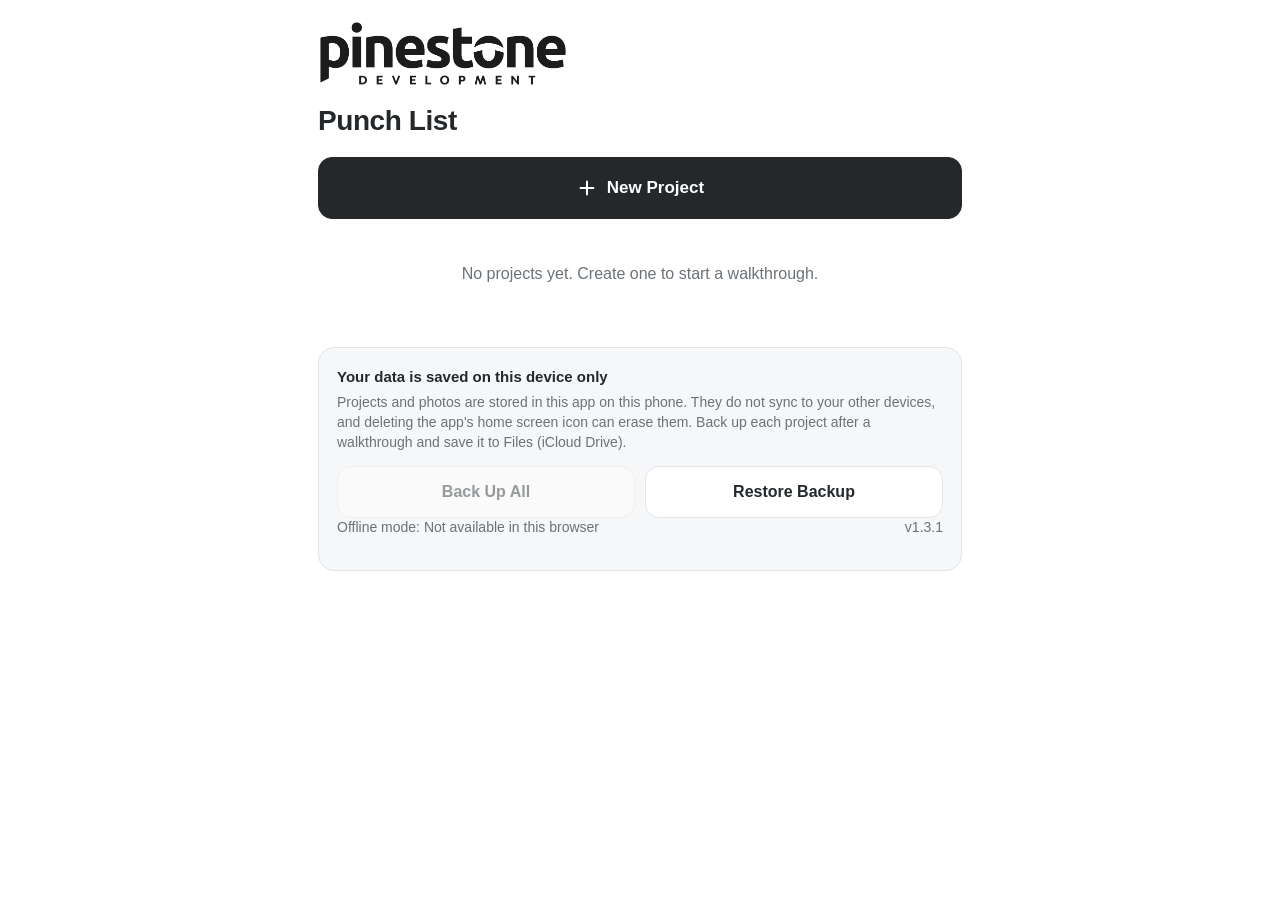
==== commit 9665cf1c: "Add files via upload" ====
--- a/punch-list/index.html
+++ b/punch-list/index.html
@@ -38,8 +38,8 @@
 .link{appearance:none;background:none;border:none;font-size:16px;font-weight:500;padding:10px 4px;cursor:pointer;color:var(--ink)}
 .bar{display:grid;grid-template-columns:1fr auto 1fr;align-items:center;margin:-6px -4px 6px}
 .bar>:last-child{justify-self:end}
-.logo-lg{display:block;max-height:46px;max-width:230px;width:auto;height:auto;margin-bottom:14px}
-.logo-sm{display:block;max-height:22px;max-width:120px;width:auto;height:auto}
+.logo-lg{display:block;width:100%;max-width:250px;height:auto;max-height:88px;object-fit:contain;object-position:left center;margin:2px 0 18px}
+.logo-sm{display:block;max-height:28px;max-width:130px;width:auto;height:auto}
 .offline{font-size:13px;color:var(--muted);margin:12px 0 0;display:flex;justify-content:space-between;gap:10px}
 .offline b{color:var(--ink);font-weight:600}
 .vbtn{appearance:none;background:none;border:none;padding:0;font-size:13px;color:var(--muted);text-decoration:underline;cursor:pointer;white-space:nowrap}
@@ -192,16 +192,22 @@
 let downloadsNS = null;
 if (IN_CLAUDE) { try { window.claude.use('downloads').then(d => { downloadsNS = d; }).catch(() => {}); } catch (e) {} }
 
-const APP_VERSION = '1.3';
+const APP_VERSION = '1.3.1';
 let BOOTED = false;
 
 /* ---------- logo: logo.png placed next to this file; text wordmark if missing ---------- */
 const LOGO = {ok: false, img: null, jpeg: null};
 const BRAND_TEXT = '<div class="brand">Pinestone<span>Development</span></div>';
-function brand(size) { return LOGO.ok ? `<img class="logo-${size}" src="logo.png" alt="Pinestone Development">` : (size === 'lg' ? BRAND_TEXT : '<span></span>'); }
+function brand(size) { return LOGO.ok ? `<img class="logo-${size}" src="${LOGO.png || 'logo.png'}" alt="Pinestone Development">` : (size === 'lg' ? BRAND_TEXT : '<span></span>'); }
 if (!IN_CLAUDE) {
   const li = new Image();
-  li.onload = () => { if (li.naturalWidth > 0) { LOGO.ok = true; LOGO.img = li; if (BOOTED) render(); } };
+  li.onload = () => {
+    if (li.naturalWidth > 0) {
+      LOGO.ok = true; LOGO.img = li;
+      try { LOGO.trim = trimLogo(li); LOGO.png = LOGO.trim.toDataURL('image/png'); } catch (e) { LOGO.trim = null; LOGO.png = null; }
+      if (BOOTED) render();
+    }
+  };
   li.src = 'logo.png';
 }
 /* Trim empty (transparent or white) space around the logo so its visible width is what gets sized. */
@@ -242,8 +248,8 @@
 async function logoJpeg() {
   if (!LOGO.ok) return null;
   if (!LOGO.jpeg) {
-    const t = trimLogo(LOGO.img);
-    try { LOGO.png = t.toDataURL('image/png'); } catch (e) { LOGO.png = 'logo.png'; }
+    const t = LOGO.trim || trimLogo(LOGO.img);
+    if (!LOGO.png) { try { LOGO.png = t.toDataURL('image/png'); } catch (e) { LOGO.png = 'logo.png'; } }
     LOGO.jpeg = await losslessLogo(t);
   }
   return LOGO.jpeg;
@@ -855,8 +861,12 @@
     y += 6; sectionTitle('PHOTO APPENDIX');
     pg.t(ML, y - 2, 'Each photo is labeled with the matching item number from the punch list.', 8.5, {g: MUTED});
     y += 14;
-    const gap = 18, cw2 = (CW - gap) / 2, boxH = 172, cellH = 28 + boxH + 18;
     let col = 0, k = 0, doneN = 0; const total = R.photoTasks.reduce((s, t) => s + t.photoIds.length, 0);
+    // 1 photo: one large photo. 2: two full-width photos stacked. 3-4: a larger 2 x 2 grid. 5+: the standard grid.
+    const avail = bottom - y, gap = 18;
+    const cols = total <= 2 ? 1 : 2;
+    const boxH = total === 1 ? Math.min(400, avail - 46) : total === 2 ? Math.min(262, Math.floor(avail / 2) - 46) : total <= 4 ? Math.min(236, Math.floor(avail / 2) - 46) : 172;
+    const cw2 = cols === 1 ? CW : (CW - gap) / 2, cellH = 28 + boxH + 18, px = cols === 1 ? 1600 : 1100;
     for (const t of R.photoTasks) {
       for (let i = 0; i < t.photoIds.length; i++) {
         busy(`Adding photos… ${++doneN} of ${total}`);
@@ -869,12 +879,12 @@
         const bx = y + 28;
         pg.rect(x, bx, cw2, boxH, {fill: 0.975, stroke: HAIR, lw: 0.6});
         try {
-          const img = await loadImage(rec.blob); const j = await canvasJpeg(img, 1100, 0.78);
+          const img = await loadImage(rec.blob); const j = await canvasJpeg(img, px, 0.78);
           const name = 'Im' + (++k); images.set(name, {bytes: new Uint8Array(await j.blob.arrayBuffer()), w: j.w, h: j.h});
           const sc = Math.min((cw2 - 8) / j.w, (boxH - 8) / j.h); const iw = j.w * sc, ih = j.h * sc;
           pg.img(name, x + (cw2 - iw) / 2, bx + (boxH - ih) / 2, iw, ih);
         } catch (e) { pg.t(x + 10, bx + 20, 'Photo could not be read', 8, {g: 0.5}); }
-        if (col === 1) { col = 0; y += cellH; } else col = 1;
+        if (cols === 1 || col === 1) { col = 0; y += cellH; } else col = 1;
       }
     }
   }
@@ -926,7 +936,7 @@
 let E = null, LAST_PDF = null;
 function exportOpts() {
   const trades = sortAlpha(uniq(projTasks().map(t => t.trade || 'Unassigned')));
-  if (!E || E.pid !== S.pid) E = {pid: S.pid, type: 'full', trade: S.filters.trade || trades[0] || '', openOnly: false, photos: true, sign: true};
+  if (!E || E.pid !== S.pid) { const inc = lsGet('pp-export', {}); E = {pid: S.pid, type: 'full', trade: S.filters.trade || trades[0] || '', openOnly: false, photos: inc.photos !== false, sign: inc.sign !== false}; }
   if (!trades.includes(E.trade)) E.trade = trades[0] || '';
   return trades;
 }
@@ -945,7 +955,7 @@
     ${o('open', 'Outstanding items only', `${all.filter(t => t.status !== 'done').length} open items`)}
     <span class="lbl" style="margin-top:22px">Include</span>
     <label class="tog"><span>Photo appendix${nPhotos ? '' : ' <small style="color:var(--muted)">(no photos yet)</small>'}</span><input type="checkbox" id="exp-photos" ${E.photos ? 'checked' : ''}></label>
-    <label class="tog"><span>Completion signature section</span><input type="checkbox" id="exp-sign" ${E.sign ? 'checked' : ''}></label>
+    <label class="tog"><span>Completion signature section <small style="color:var(--muted)">(optional)</small></span><input type="checkbox" id="exp-sign" ${E.sign ? 'checked' : ''}></label>
     ${ready ? `<div class="ready"><p><b>PDF ready</b> · ${ready.pages} page${ready.pages > 1 ? 's' : ''} · ${(ready.blob.size / 1048576).toFixed(1)} MB</p>
       <div class="stack">${canShareFiles() ? `<button class="btn primary big" data-act="share-pdf">${ICON.share} Text / Email / Share</button>` : ''}
       <button class="btn ${canShareFiles() ? '' : 'primary big'}" data-act="download-pdf">${ICON.down} Download PDF</button></div></div>` : ''}
@@ -956,6 +966,7 @@
 function readExport() {
   const tr = $('#exp-trade'), oo = $('#exp-openonly'), ph = $('#exp-photos'), sg = $('#exp-sign');
   if (tr) E.trade = tr.value; if (oo) E.openOnly = oo.checked; if (ph) E.photos = ph.checked; if (sg) E.sign = sg.checked;
+  lsSet('pp-export', {photos: E.photos, sign: E.sign});
 }
 const pdfName = R => `Pinestone-PunchList_${slug(R.p.name)}_${R.opt.type === 'trade' ? slug(R.opt.trade) : R.opt.type === 'open' ? 'Outstanding' : 'Full'}_${isoDate(R.date)}.pdf`;
 async function createPdf() {
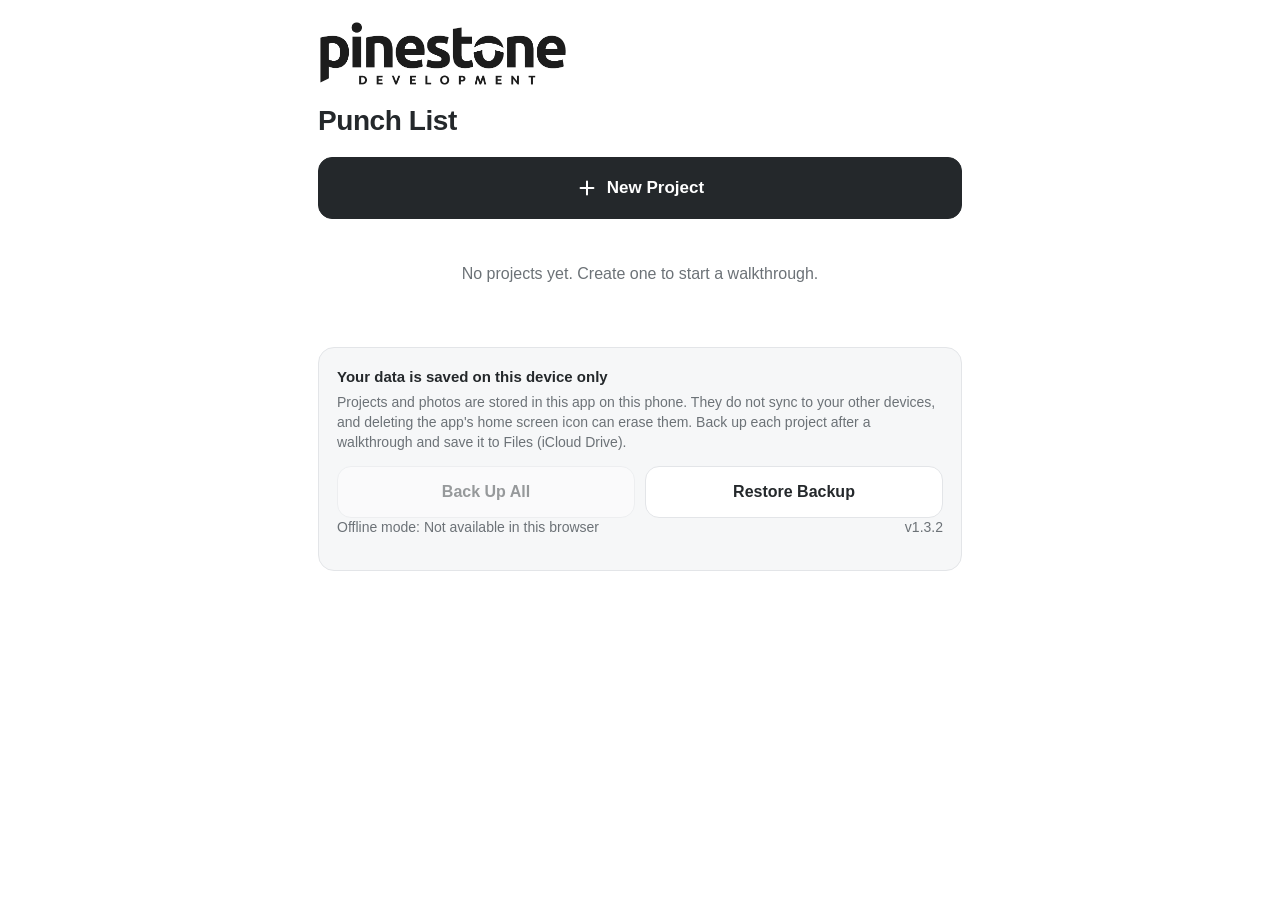
==== commit 8bb3c461: "Add files via upload" ====
--- a/punch-list/index.html
+++ b/punch-list/index.html
@@ -192,7 +192,7 @@
 let downloadsNS = null;
 if (IN_CLAUDE) { try { window.claude.use('downloads').then(d => { downloadsNS = d; }).catch(() => {}); } catch (e) {} }
 
-const APP_VERSION = '1.3.1';
+const APP_VERSION = '1.3.2';
 let BOOTED = false;
 
 /* ---------- logo: logo.png placed next to this file; text wordmark if missing ---------- */
@@ -348,6 +348,22 @@
   get(store, id) { return this.mem ? Promise.resolve(this.mem[store].get(id)) : this.tx(store, 'readonly', s => s.get(id)); },
   put(store, o) { if (this.mem) { this.mem[store].set(o.id, o); return Promise.resolve(); } return this.tx(store, 'readwrite', s => s.put(o)); },
   del(store, id) { if (this.mem) { this.mem[store].delete(id); return Promise.resolve(); } return this.tx(store, 'readwrite', s => s.delete(id)); },
+  /* Removes one project's photos, items and record together: either all of it is deleted or none of it. Other projects are never touched. */
+  deleteProject(pid) {
+    if (this.mem) {
+      for (const st of ['photos', 'tasks']) for (const [k, o] of this.mem[st]) if (o.projectId === pid) this.mem[st].delete(k);
+      this.mem.projects.delete(pid); return Promise.resolve();
+    }
+    return new Promise((res, rej) => {
+      const t = this.db.transaction(['photos', 'tasks', 'projects'], 'readwrite');
+      for (const st of ['photos', 'tasks']) {
+        const c = t.objectStore(st).index('projectId').openKeyCursor(IDBKeyRange.only(pid));
+        c.onsuccess = () => { const cur = c.result; if (cur) { t.objectStore(st).delete(cur.primaryKey); cur.continue(); } };
+      }
+      t.objectStore('projects').delete(pid);
+      t.oncomplete = () => res(); t.onerror = () => rej(t.error); t.onabort = () => rej(t.error || new Error('Delete failed'));
+    });
+  },
   byIndex(store, idx, v) { return this.mem ? Promise.resolve([...this.mem[store].values()].filter(o => o[idx] === v)) : this.tx(store, 'readonly', s => s.index(idx).getAll(v)); }
 };
 /* Storage warnings: shown at the top of every screen */
@@ -509,13 +525,15 @@
 async function deleteProject() {
   const p = cur();
   const n = projTasks().length;
-  if (!await ask(`Delete "${p.name}" and its ${n} item${n === 1 ? '' : 's'} and photos from this device? This cannot be undone.`, 'Delete', {danger: true})) return;
+  const unsaved = backupStatus(p).dirty ? ' This project has changes that are not in a backup.' : '';
+  if (!await ask(`Delete "${p.name}" and its ${n} item${n === 1 ? '' : 's'} and photos from this device?${unsaved} This cannot be undone.`, 'Delete', {danger: true})) return;
   busy('Deleting…');
-  for (const ph of await DB.byIndex('photos', 'projectId', p.id)) await DB.del('photos', ph.id);
-  for (const t of projTasks()) await DB.del('tasks', t.id);
-  await DB.del('projects', p.id);
+  try { await DB.deleteProject(p.id); }
+  catch (e) { busy(); return ask('The project could not be deleted. Nothing was removed. Close the app completely, reopen it and try again.', 'OK', {cancel: null}); }
+  for (const t of projTasks(p.id)) for (const id of t.photoIds || []) { const u = thumbURL.get(id); if (u) { URL.revokeObjectURL(u); thumbURL.delete(id); } }
   S.tasks = S.tasks.filter(t => t.projectId !== p.id); S.projects = S.projects.filter(x => x.id !== p.id);
   busy(); closeSheet(); S.view = 'home'; S.pid = null; render(); toast('Project deleted');
+  const w = $('#storage-warn'); if (w.className === 'low') { w.hidden = true; document.body.classList.remove('has-warn'); checkStorageSpace(); }
 }
 async function touchProject() { const p = cur(); if (p) { p.updatedAt = Date.now(); await DB.put('projects', p); } }
 
@@ -597,8 +615,11 @@
 async function deleteTask() {
   const t = S.tasks.find(x => x.id === D.id);
   if (!await ask(`Delete item ${t.num}${t.photoIds.length ? ' and its photos' : ''}?`, 'Delete', {danger: true})) return;
-  for (const id of t.photoIds) await DB.del('photos', id);
-  await DB.del('tasks', t.id); S.tasks = S.tasks.filter(x => x.id !== t.id); await touchProject();
+  try {
+    await DB.del('tasks', t.id);
+    for (const id of t.photoIds) { await DB.del('photos', id); const u = thumbURL.get(id); if (u) { URL.revokeObjectURL(u); thumbURL.delete(id); } }
+  } catch (e) { return saveFailed(e); }
+  S.tasks = S.tasks.filter(x => x.id !== t.id); await touchProject().catch(() => {});
   closeSheet(); render(); toast(`Item ${t.num} deleted`);
 }
 
